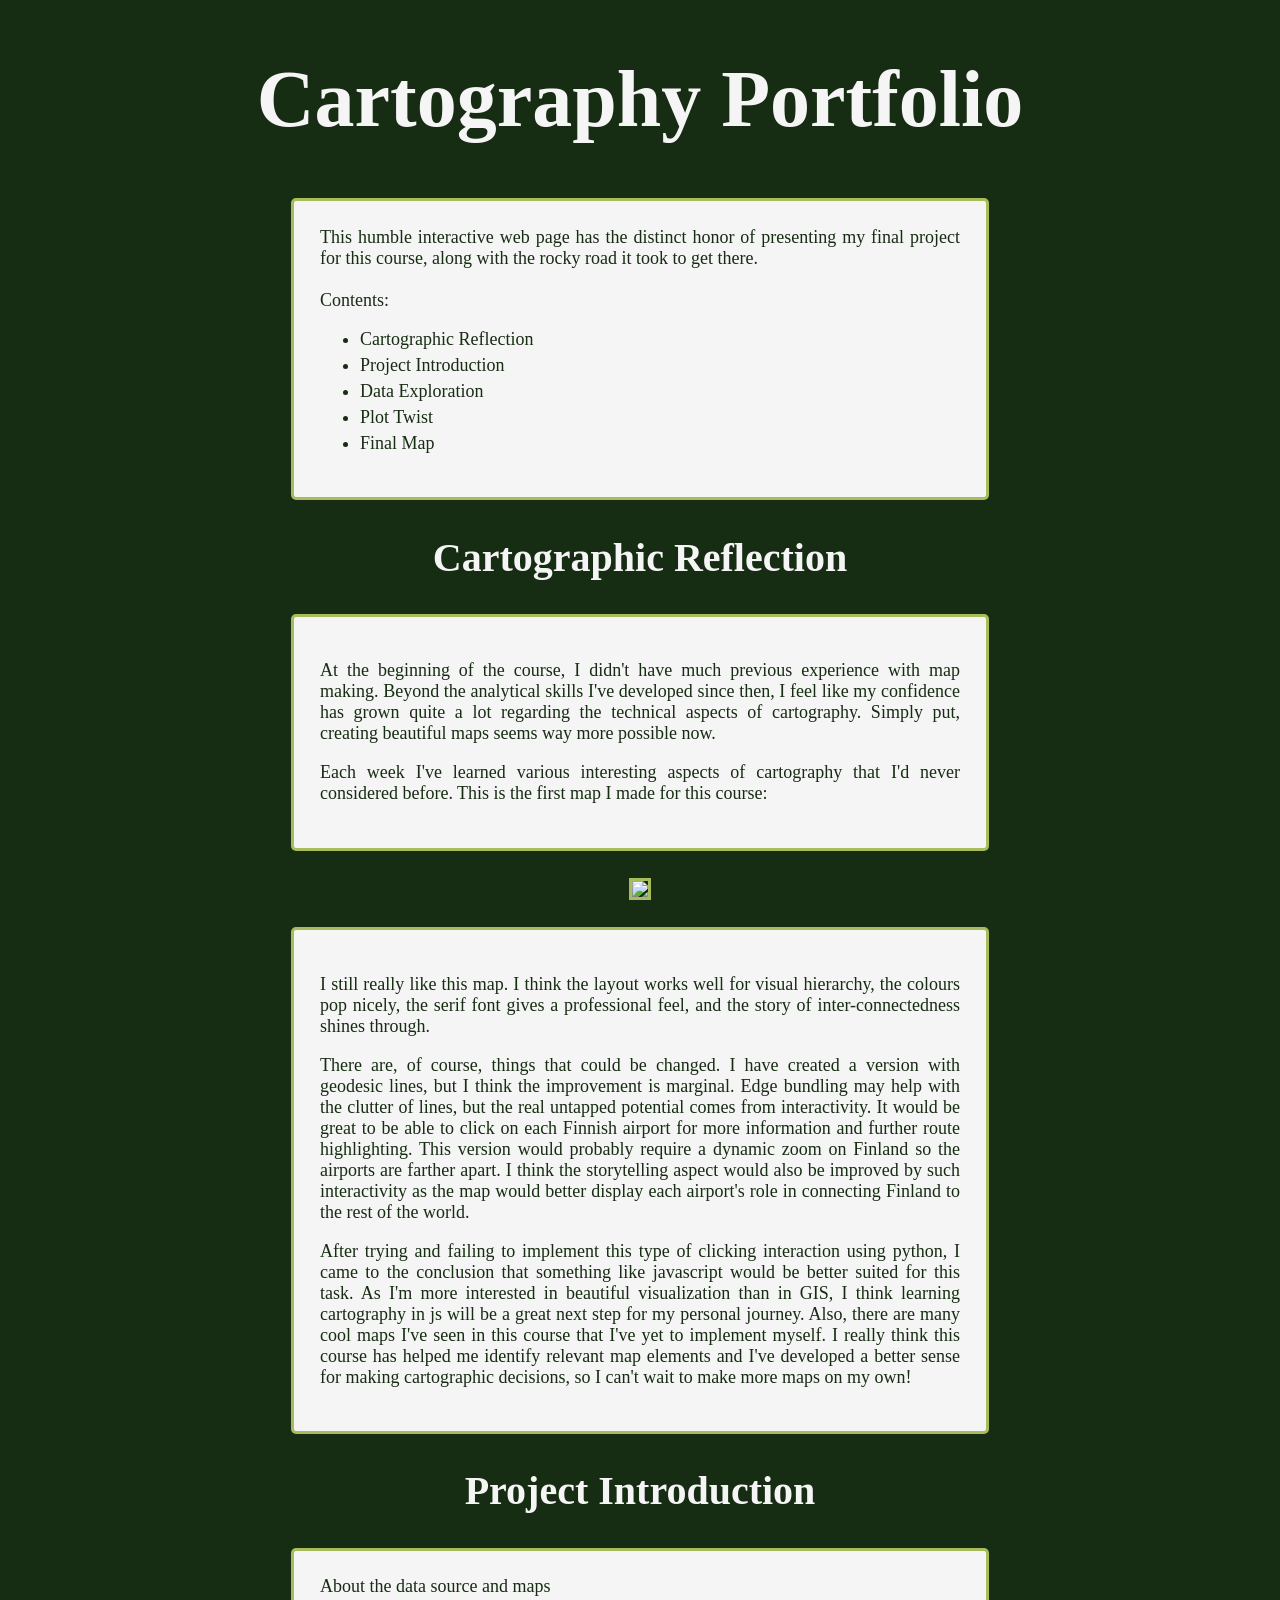
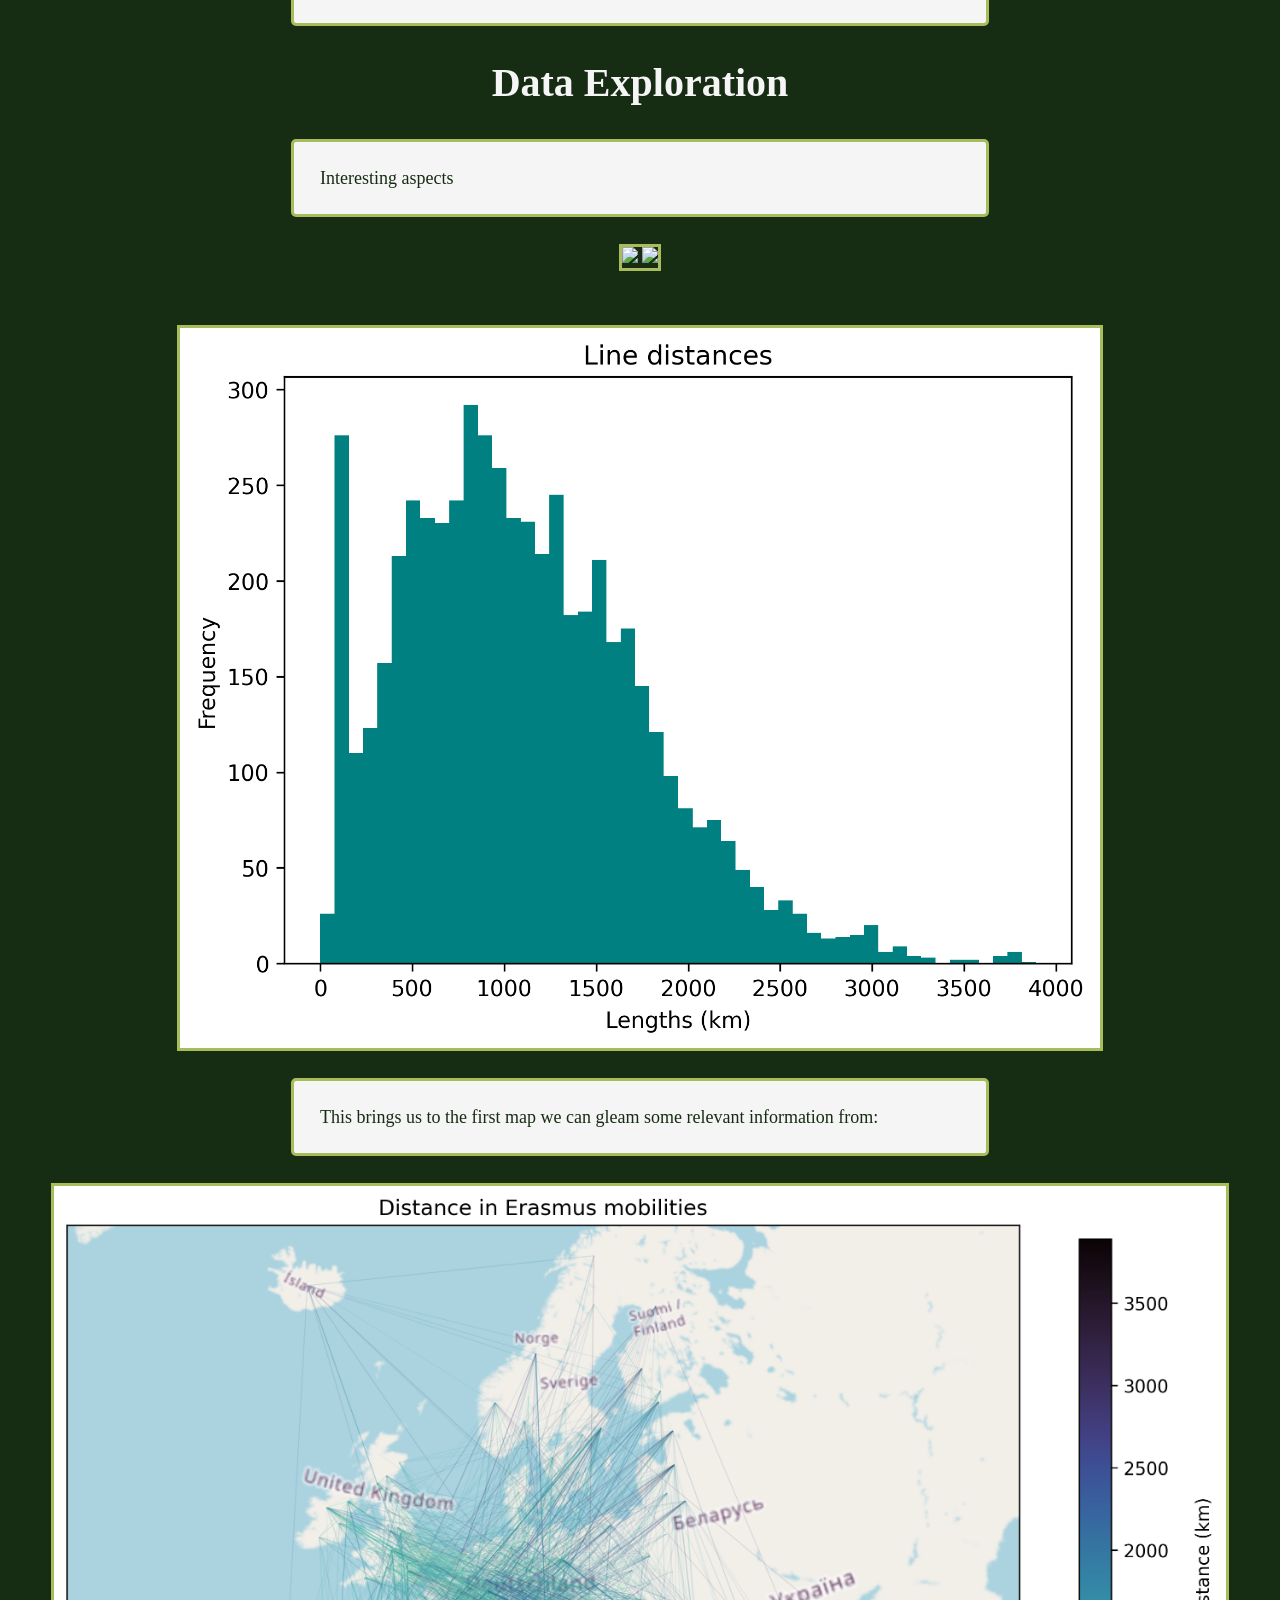
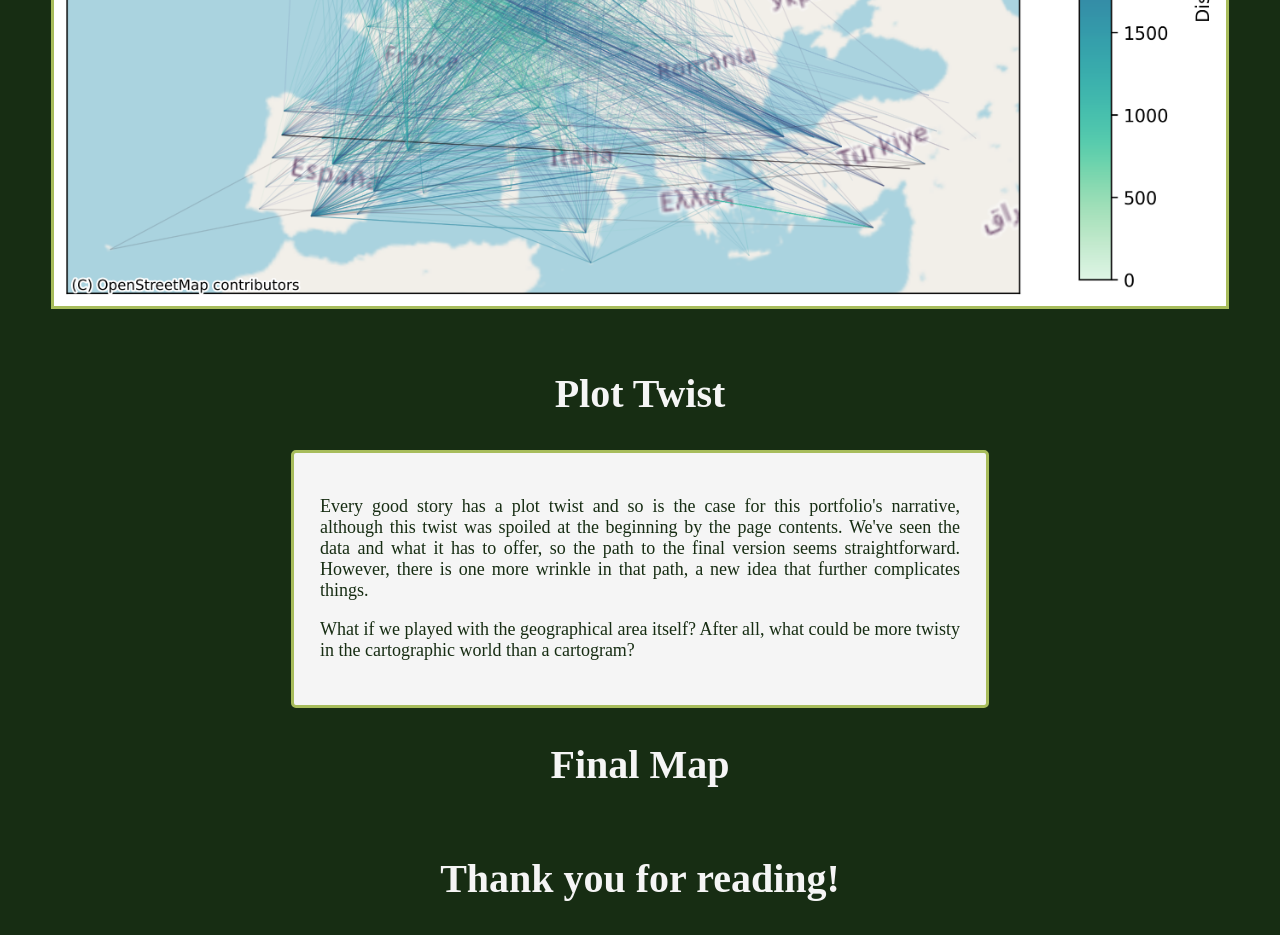
==== portfolio/index.html @ 04eeda0b "Portfolio Edge Bundling" ====
<!doctype html>
<html lang="en">
  <head>
    <meta charset="UTF-8" />
    <title>Cartography Portfolio</title>
    <meta name="viewport" content="width=device-width,initial-scale=1" />
    <meta name="description" content="" />
    <link rel="icon" href="favicon.ico" />
    <link rel="stylesheet" href="index.css" />
  </head>
  <body>
    <h1><b>Cartography Portfolio</b></h1>
    <div class="card">
      <div>
        This humble interactive web page has the distinct honor of presenting my
        final project for this course, along with the rocky road it took to get
        there.
      </div>
      <br />
      <div>
        Contents:
        <ul>
          <li>Cartographic Reflection</li>
          <li>Project Introduction</li>
          <li>Data Exploration</li>
          <li>Plot Twist</li>
          <li>Final Map</li>
        </ul>
      </div>
    </div>
    <h2>Cartographic Reflection</h2>
    <div class="card">
      <p>
        At the beginning of the course, I didn't have much previous experience
        with map making. Beyond the analytical skills I've developed since then,
        I feel like my confidence has grown quite a lot regarding the technical
        aspects of cartography. Simply put, creating beautiful maps seems way
        more possible now.
      </p>
      <p>
        Each week I've learned various interesting aspects of cartography that
        I'd never considered before. This is the first map I made for this
        course:
      </p>
    </div>
    <img class="asset" src="../exercise1/maps/map6.png" />
    <div class="card">
      <p>
        I still really like this map. I think the layout works well for visual
        hierarchy, the colours pop nicely, the serif font gives a professional
        feel, and the story of inter-connectedness shines through.
      </p>
      <p>
        There are, of course, things that could be changed. I have created a
        version with geodesic lines, but I think the improvement is marginal.
        Edge bundling may help with the clutter of lines, but the real untapped
        potential comes from interactivity. It would be great to be able to
        click on each Finnish airport for more information and further route
        highlighting. This version would probably require a dynamic zoom on
        Finland so the airports are farther apart. I think the storytelling
        aspect would also be improved by such interactivity as the map would
        better display each airport's role in connecting Finland to the rest of
        the world.
      </p>
      <p>
        After trying and failing to implement this type of clicking interaction
        using python, I came to the conclusion that something like javascript
        would be better suited for this task. As I'm more interested in
        beautiful visualization than in GIS, I think learning cartography in js
        will be a great next step for my personal journey. Also, there are many
        cool maps I've seen in this course that I've yet to implement myself. I
        really think this course has helped me identify relevant map elements
        and I've developed a better sense for making cartographic decisions, so
        I can't wait to make more maps on my own!
      </p>
    </div>
    <h2>Project Introduction</h2>
    <div class="card">About the data source and maps</div>
    <h2>Data Exploration</h2>
    <div class="card">Interesting aspects</div>
    <div class="asset">
      <img src="./assets/exploratory_map.png" />
      <img src="./assets/edgebundled_map.png" />
    </div>
    <img class="asset" src="./assets/distances_hist.png" />
    <div class="card">
      This brings us to the first map we can gleam some relevant information
      from:
    </div>
    <img class="asset" src="./maps/distances_km.png" />
    <h2>Plot Twist</h2>
    <div class="card">
      <p>
        Every good story has a plot twist and so is the case for this
        portfolio's narrative, although this twist was spoiled at the beginning
        by the page contents. We've seen the data and what it has to offer, so
        the path to the final version seems straightforward. However, there is
        one more wrinkle in that path, a new idea that further complicates
        things.
      </p>
      <p>
        What if we played with the geographical area itself? After all, what
        could be more twisty in the cartographic world than a cartogram?
      </p>
    </div>
    <h2>Final Map</h2>
    <h2>Thank you for reading!</h2>
  </body>
</html>
---- portfolio/index.css ----
body {
  display: flex;
  flex-direction: column;
  justify-content: center;
  align-items: center;
  color: whitesmoke;
  background-color: #172d13;
  font-size: large;
  padding: 0;
  margin: 0;
}

h1 {
  font-size: 80px;
}

h2 {
  font-size: 40px;
}

li {
  margin-bottom: 5px;
}

.card {
  background-color: whitesmoke;
  width: 50vw;
  height: auto;
  border: solid #a7bc5b medium;
  border-radius: 5px;
  padding: 2vw;
  color: #172d13;
  text-align: justify;
}

img {
  width: auto;
  height: 100%;
  display: inline-block;
}

.asset {
  max-height: 80vh;
  width: auto;
  max-width: 100vw;
  border: solid #a7bc5b medium;
  margin-top: 3vh;
  margin-bottom: 3vh;
}
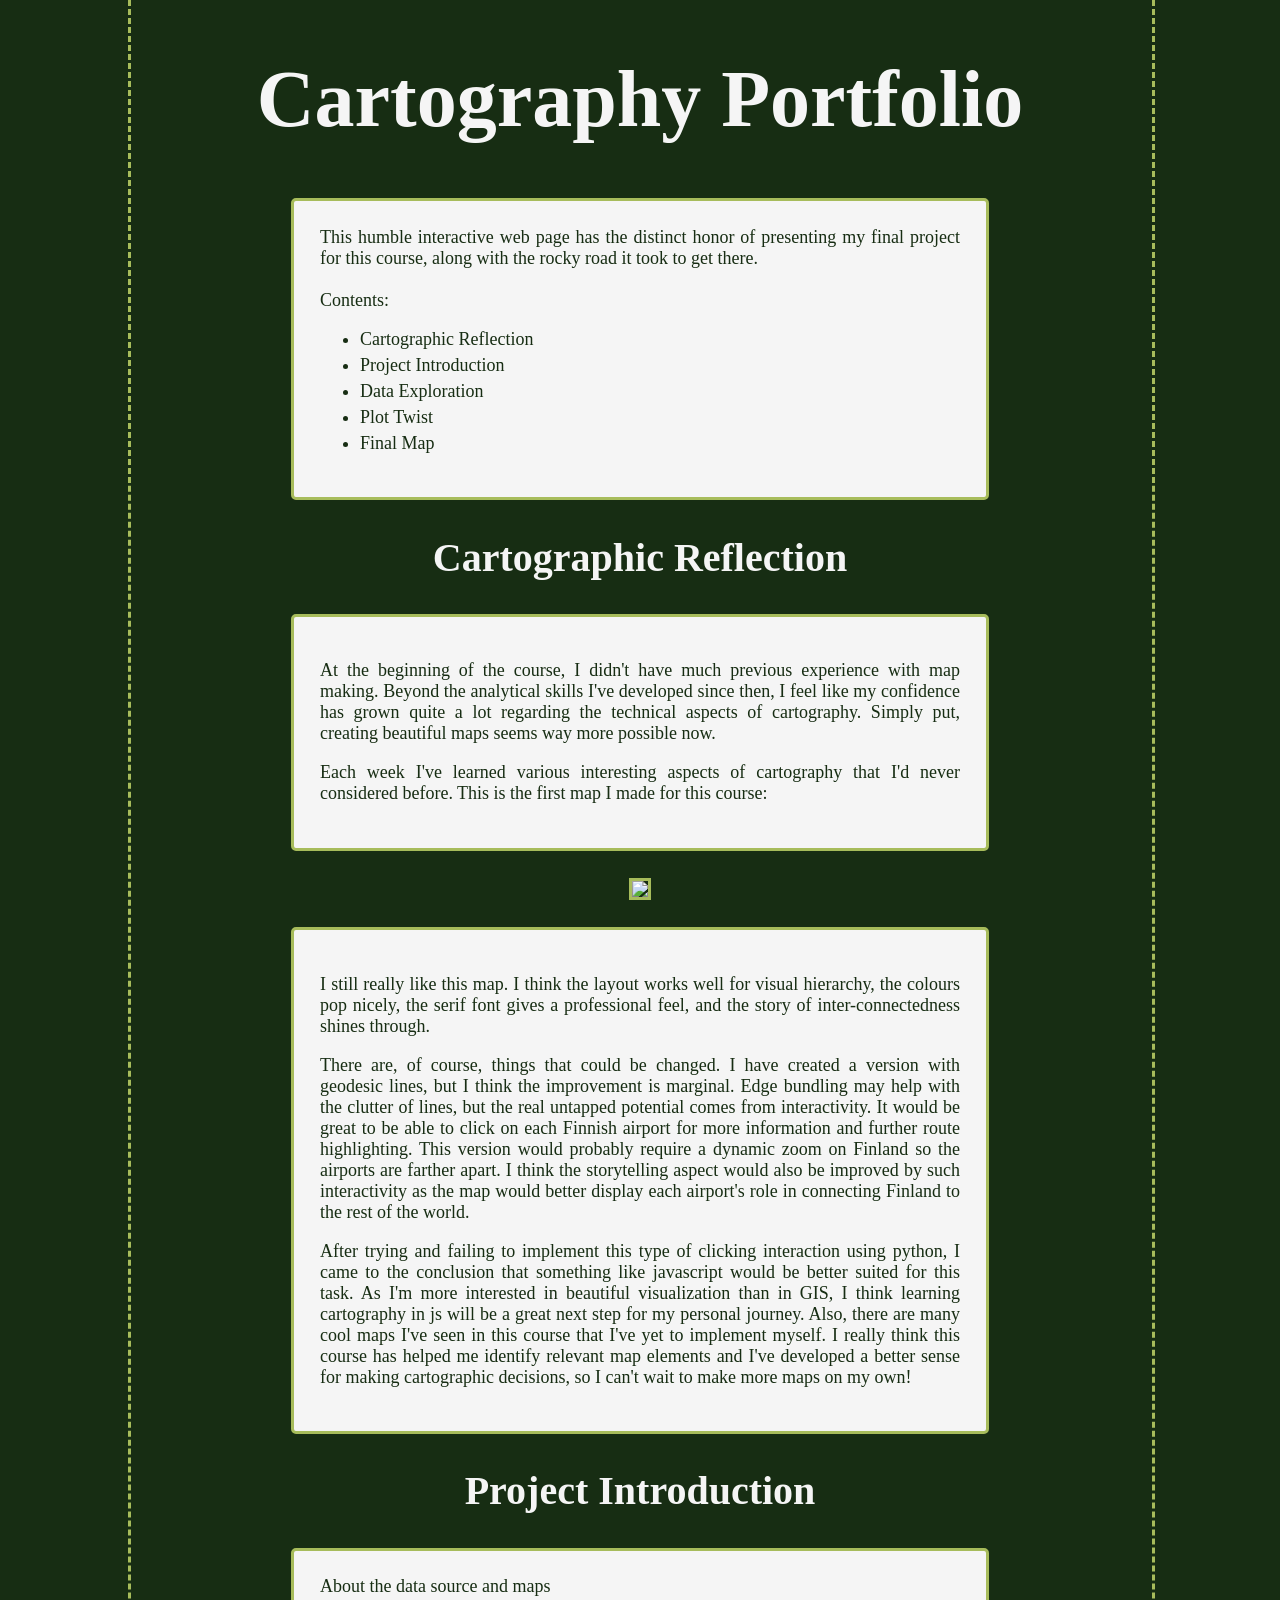
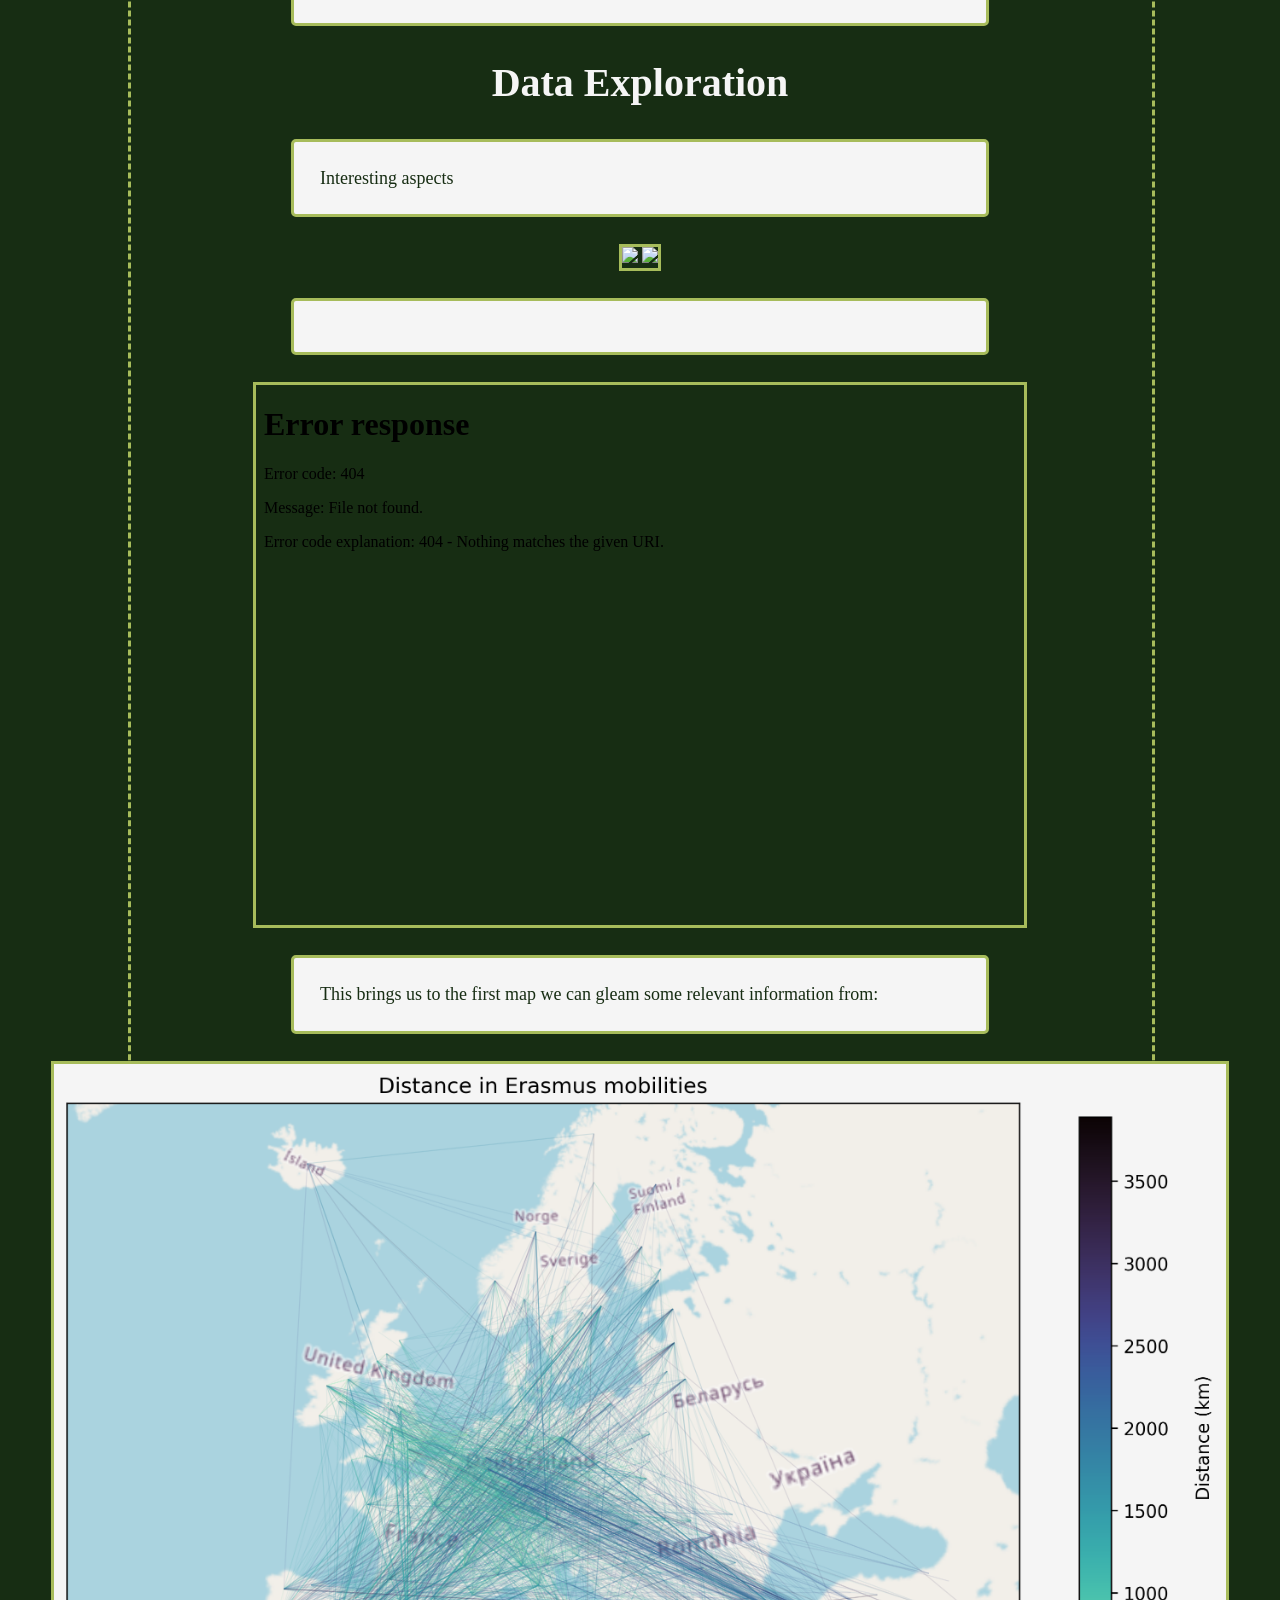
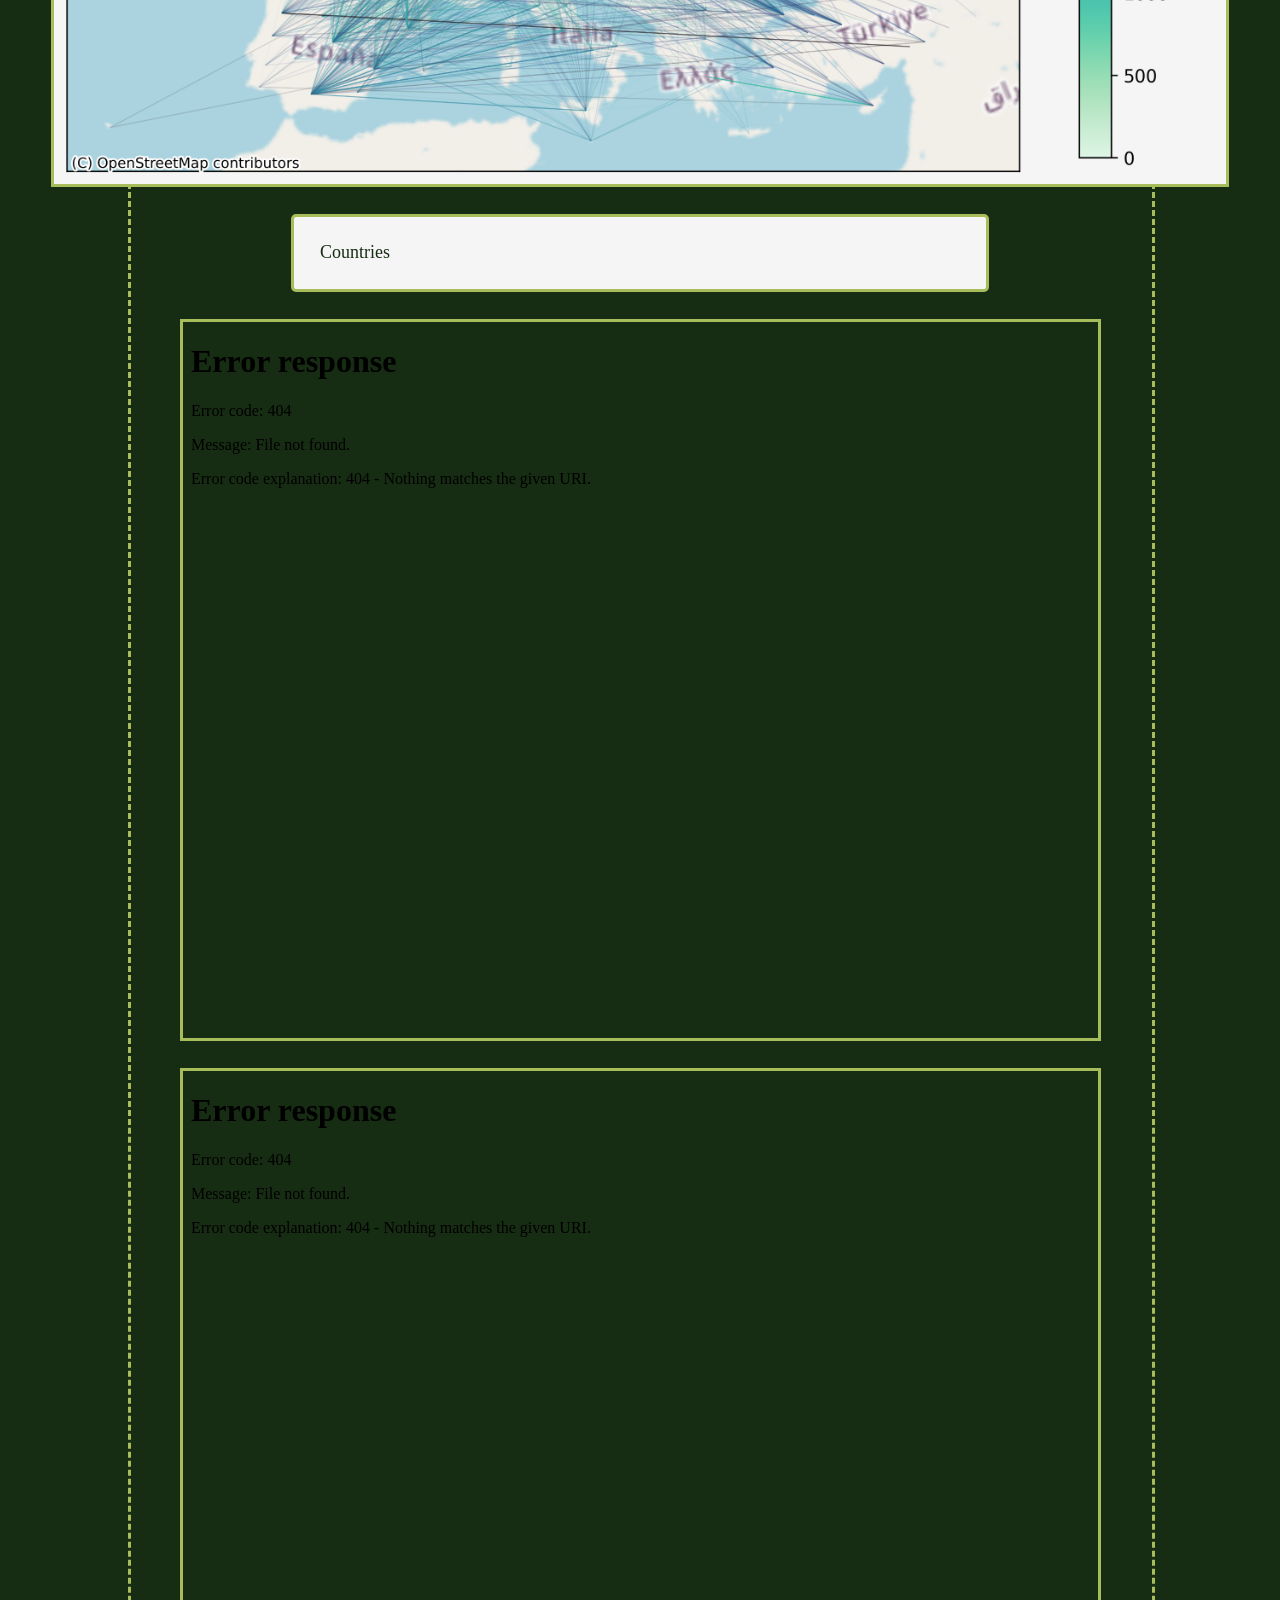
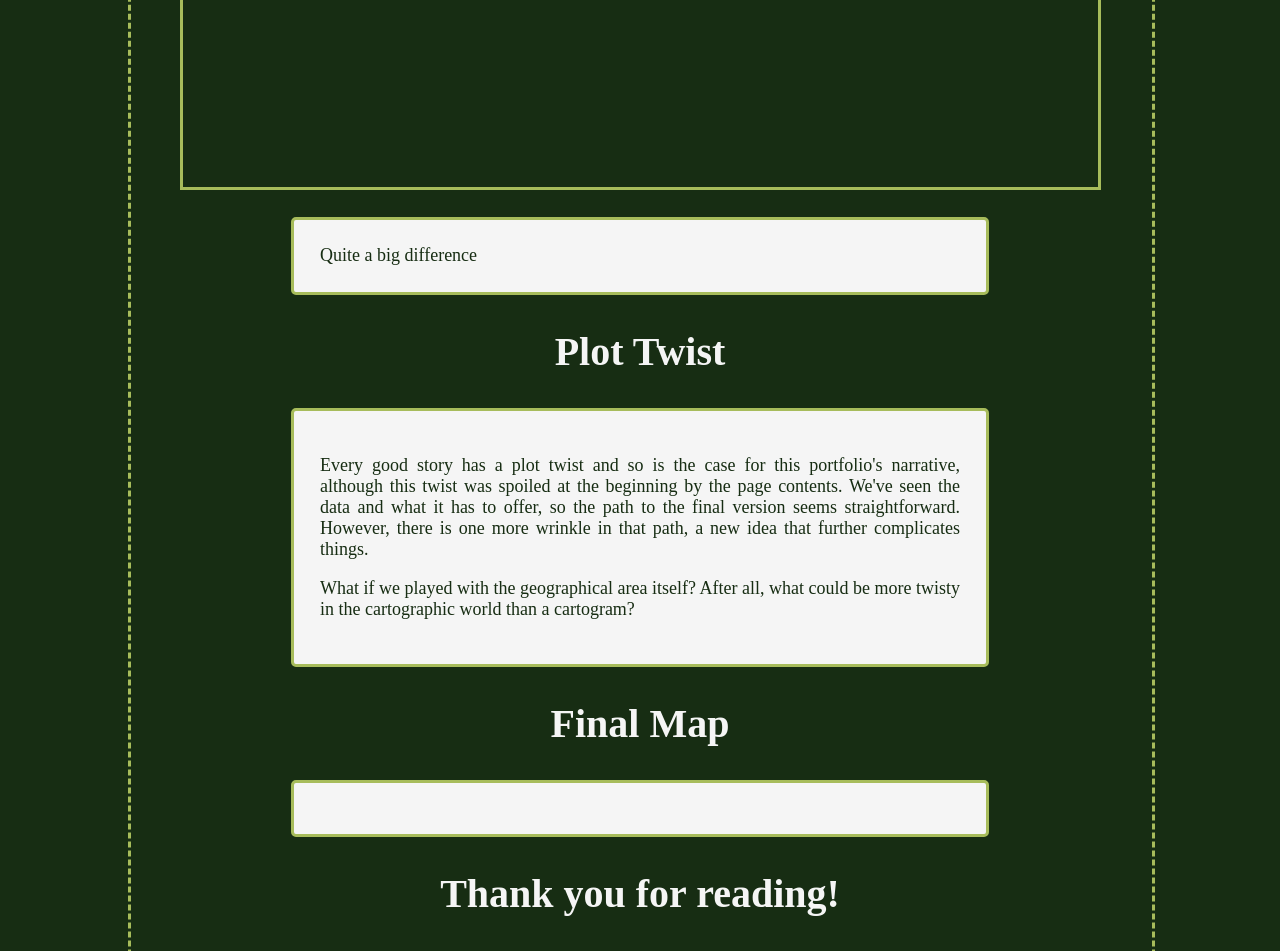
==== commit e2acfa86: "Portfolio Countries 1" ====
--- a/portfolio/index.html
+++ b/portfolio/index.html
@@ -8,7 +8,22 @@
     <link rel="icon" href="favicon.ico" />
     <link rel="stylesheet" href="index.css" />
   </head>
+
   <body>
+    <div id="line1"></div>
+    <div id="line2"></div>
+    <script>
+      const line1 = document.getElementById("line1");
+      const line2 = document.getElementById("line2");
+
+      function updateHeight() {
+        line1.style.height = document.documentElement.scrollHeight + "px";
+        line2.style.height = document.documentElement.scrollHeight + "px";
+      }
+
+      window.addEventListener("load", updateHeight);
+      window.addEventListener("resize", updateHeight);
+    </script>
     <h1><b>Cartography Portfolio</b></h1>
     <div class="card">
       <div>
@@ -82,12 +97,30 @@
       <img src="./assets/exploratory_map.png" />
       <img src="./assets/edgebundled_map.png" />
     </div>
-    <img class="asset" src="./assets/distances_hist.png" />
+    <div class="card"></div>
+    <iframe
+      class="asset"
+      style="width: 60vw; height: 60vh"
+      src="./assets/distances_interactive_hist.html"
+    >
+    </iframe>
     <div class="card">
       This brings us to the first map we can gleam some relevant information
       from:
     </div>
     <img class="asset" src="./maps/distances_km.png" />
+    <div class="card">Countries</div>
+    <iframe
+      class="asset"
+      style="width: 915px; height: 716px"
+      src="./assets/origin_country_pie.html"
+    ></iframe>
+    <iframe
+      class="asset"
+      style="width: 915px; height: 716px; margin-top: 0"
+      src="./assets/destination_country_pie.html"
+    ></iframe>
+    <div class="card">Quite a big difference</div>
     <h2>Plot Twist</h2>
     <div class="card">
       <p>
@@ -104,6 +137,7 @@
       </p>
     </div>
     <h2>Final Map</h2>
+    <div class="card"></div>
     <h2>Thank you for reading!</h2>
   </body>
 </html>
--- a/portfolio/index.css
+++ b/portfolio/index.css
@@ -47,3 +47,20 @@
   margin-top: 3vh;
   margin-bottom: 3vh;
 }
+
+#line1,
+#line2 {
+  position: absolute;
+  top: 0;
+  width: 0;
+  z-index: -1;
+  pointer-events: none;
+}
+#line1 {
+  left: 10vw;
+  border-left: 3px dashed #a7bc5b;
+}
+#line2 {
+  left: 90vw;
+  border-right: 3px dashed #a7bc5b;
+}
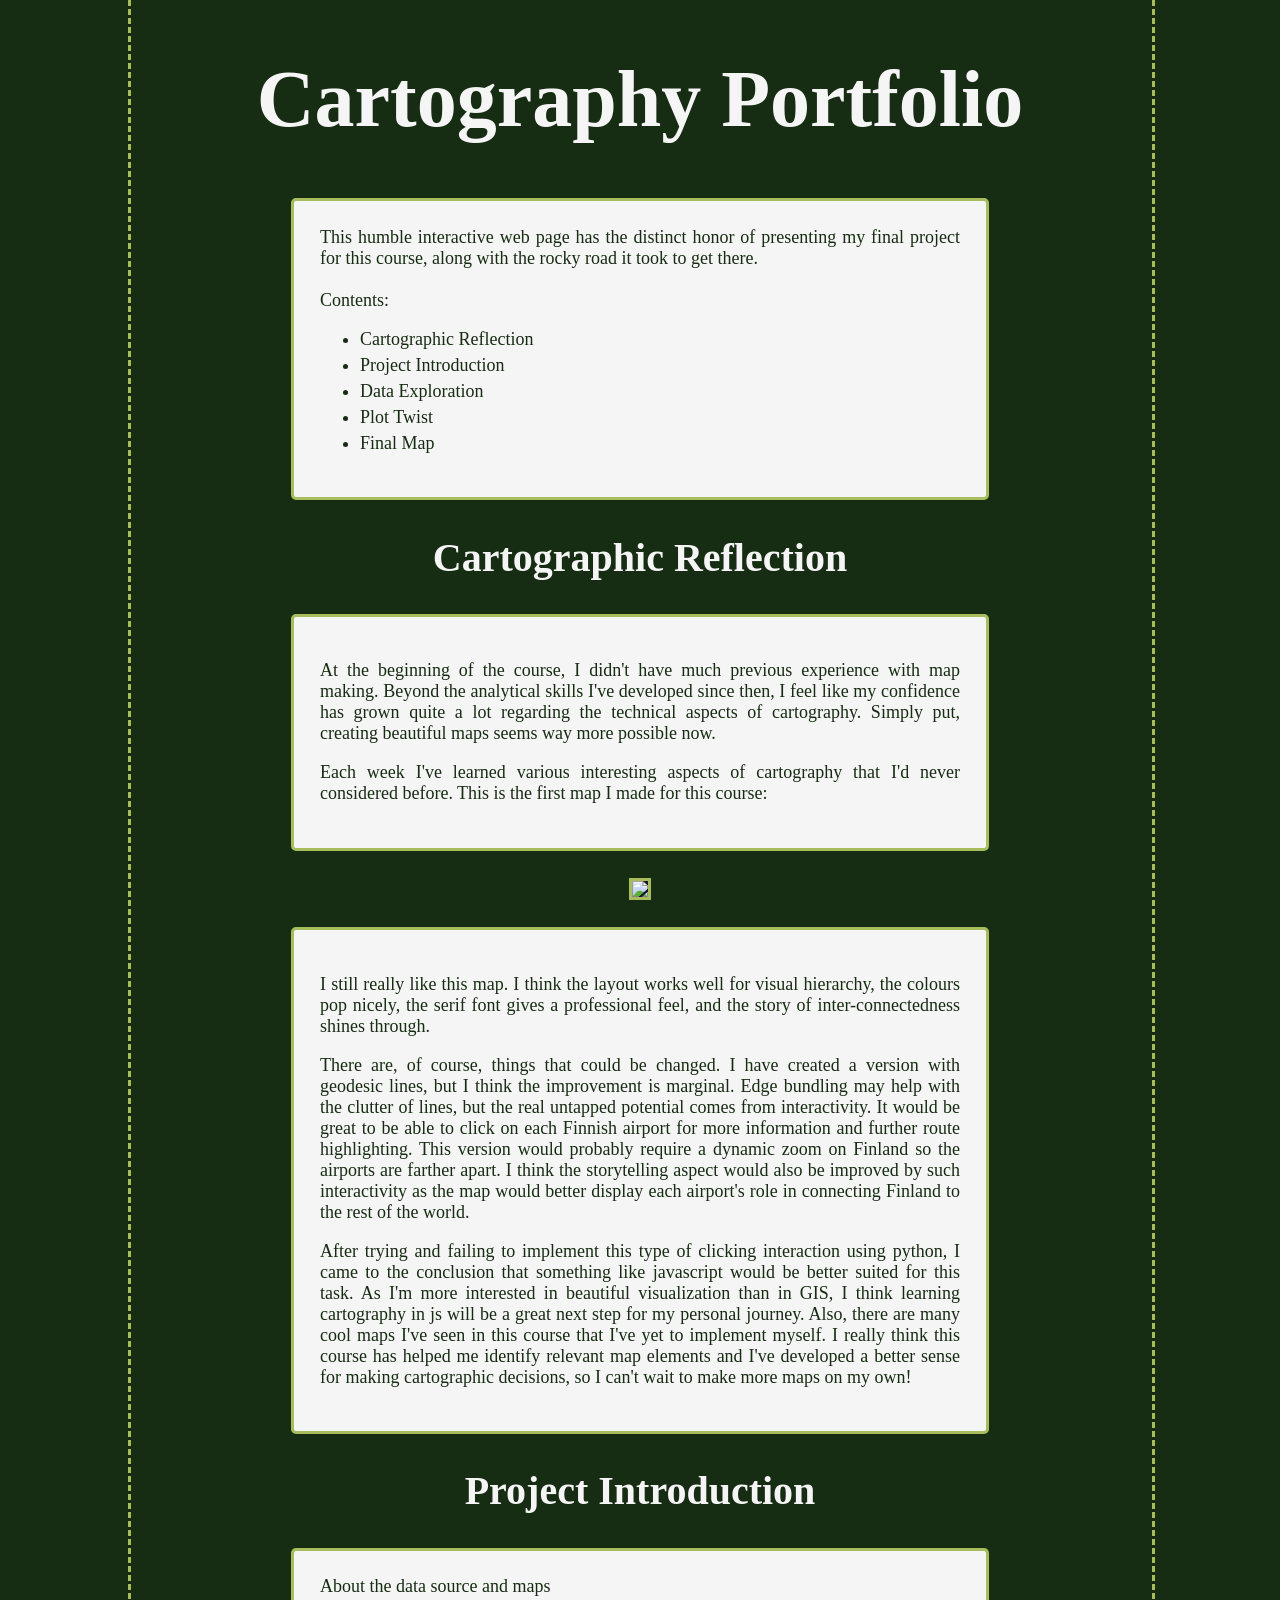
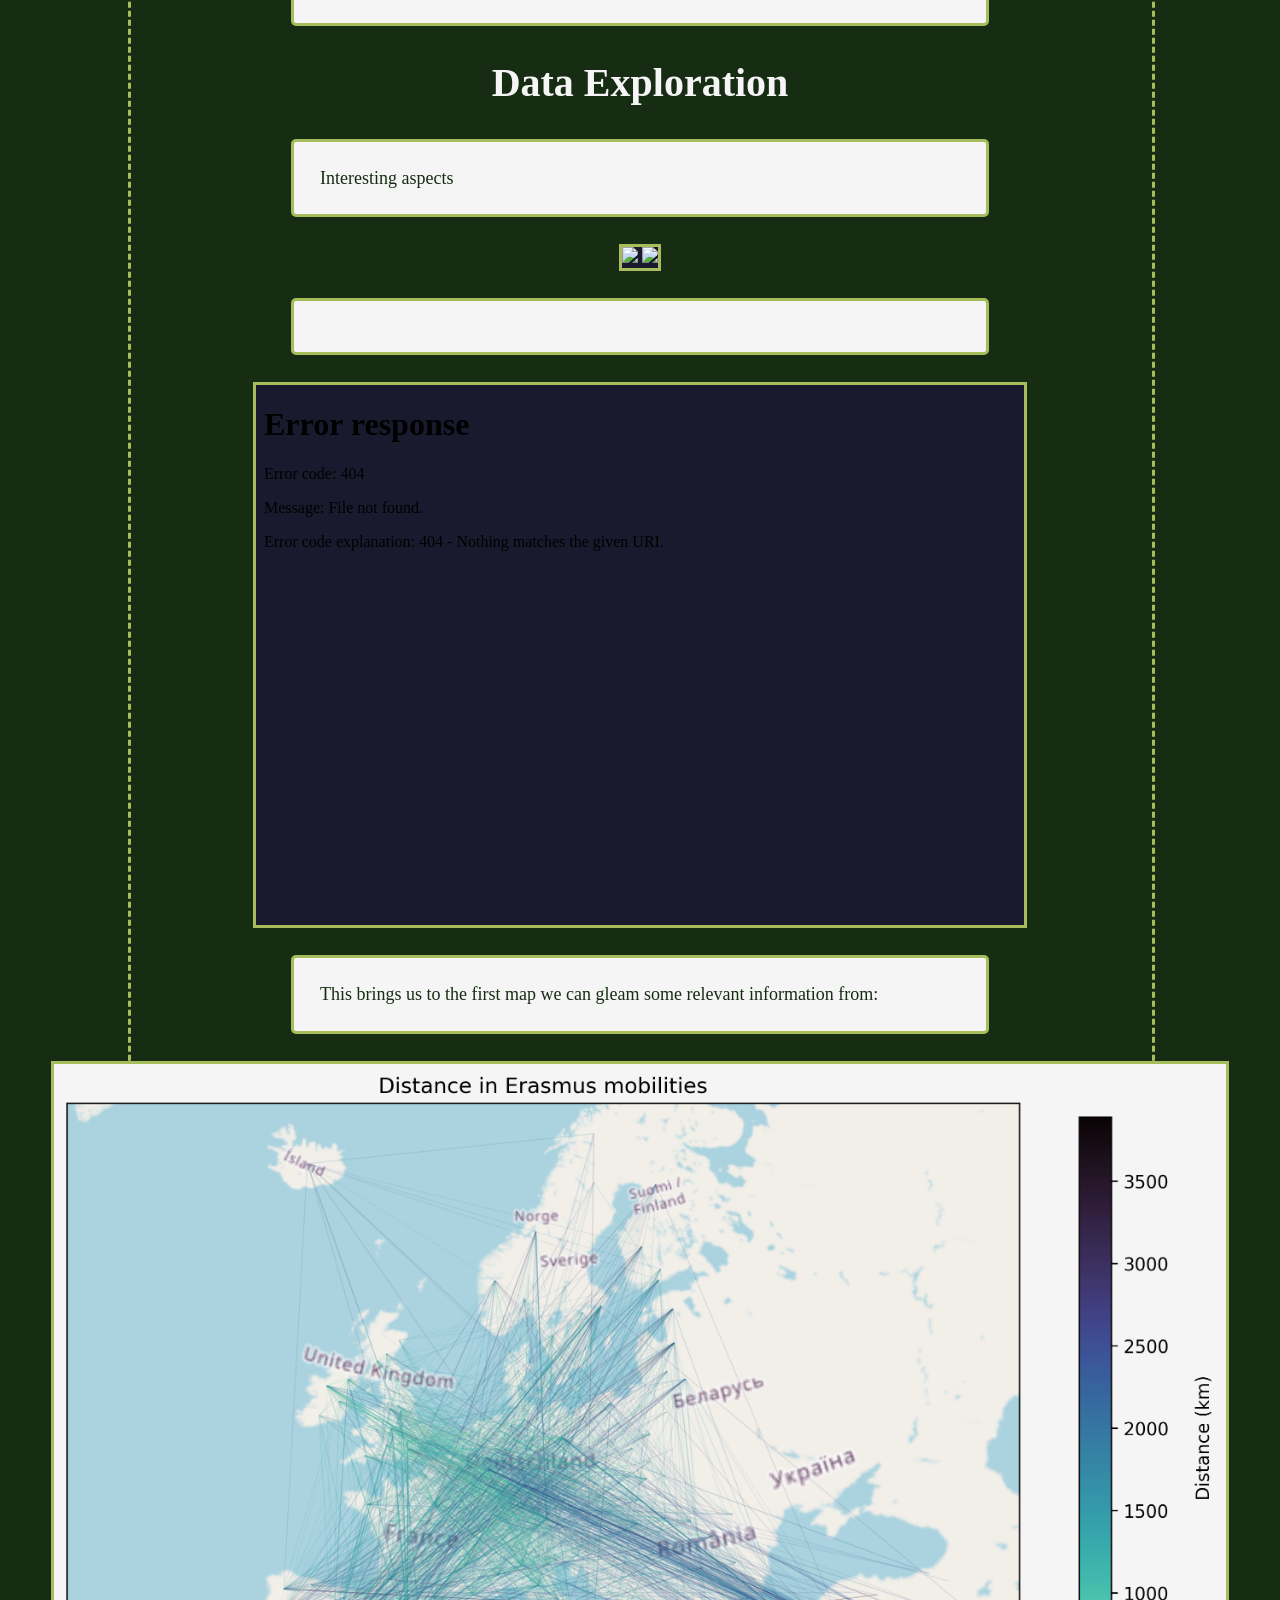
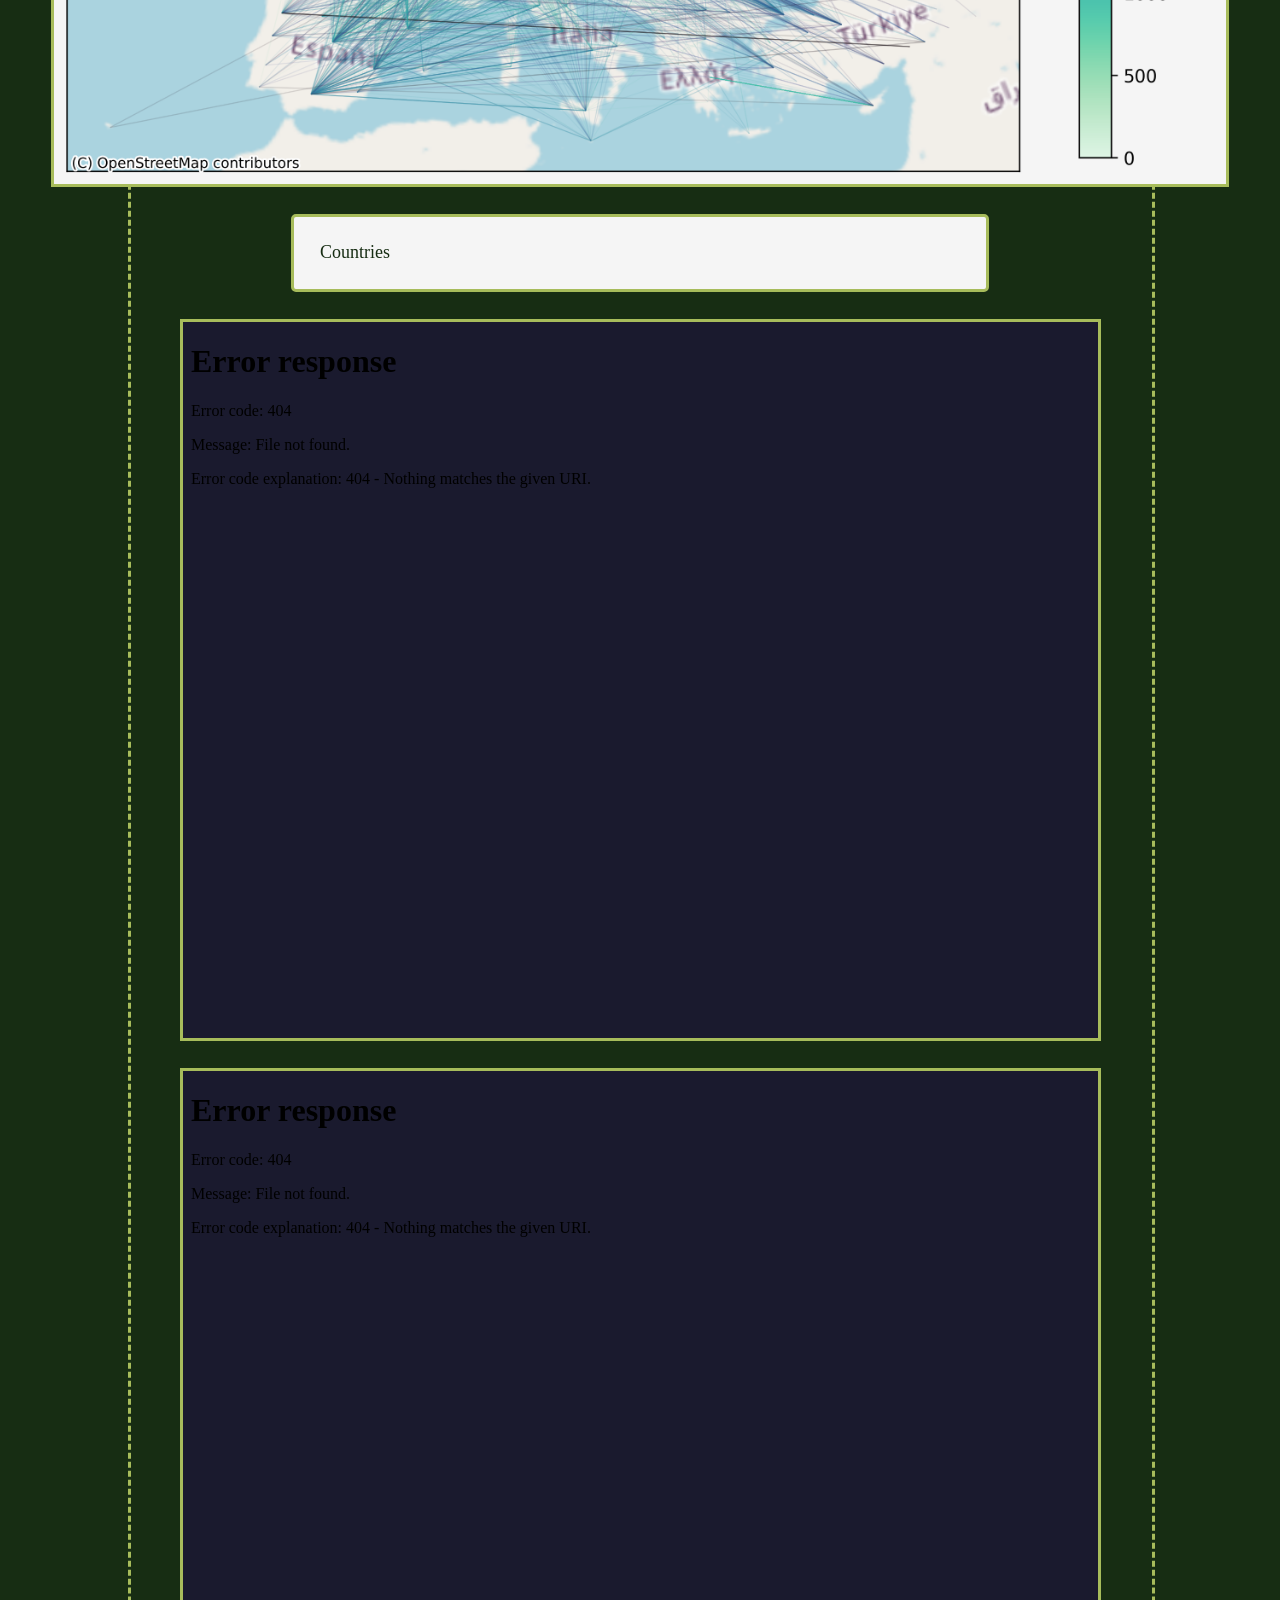
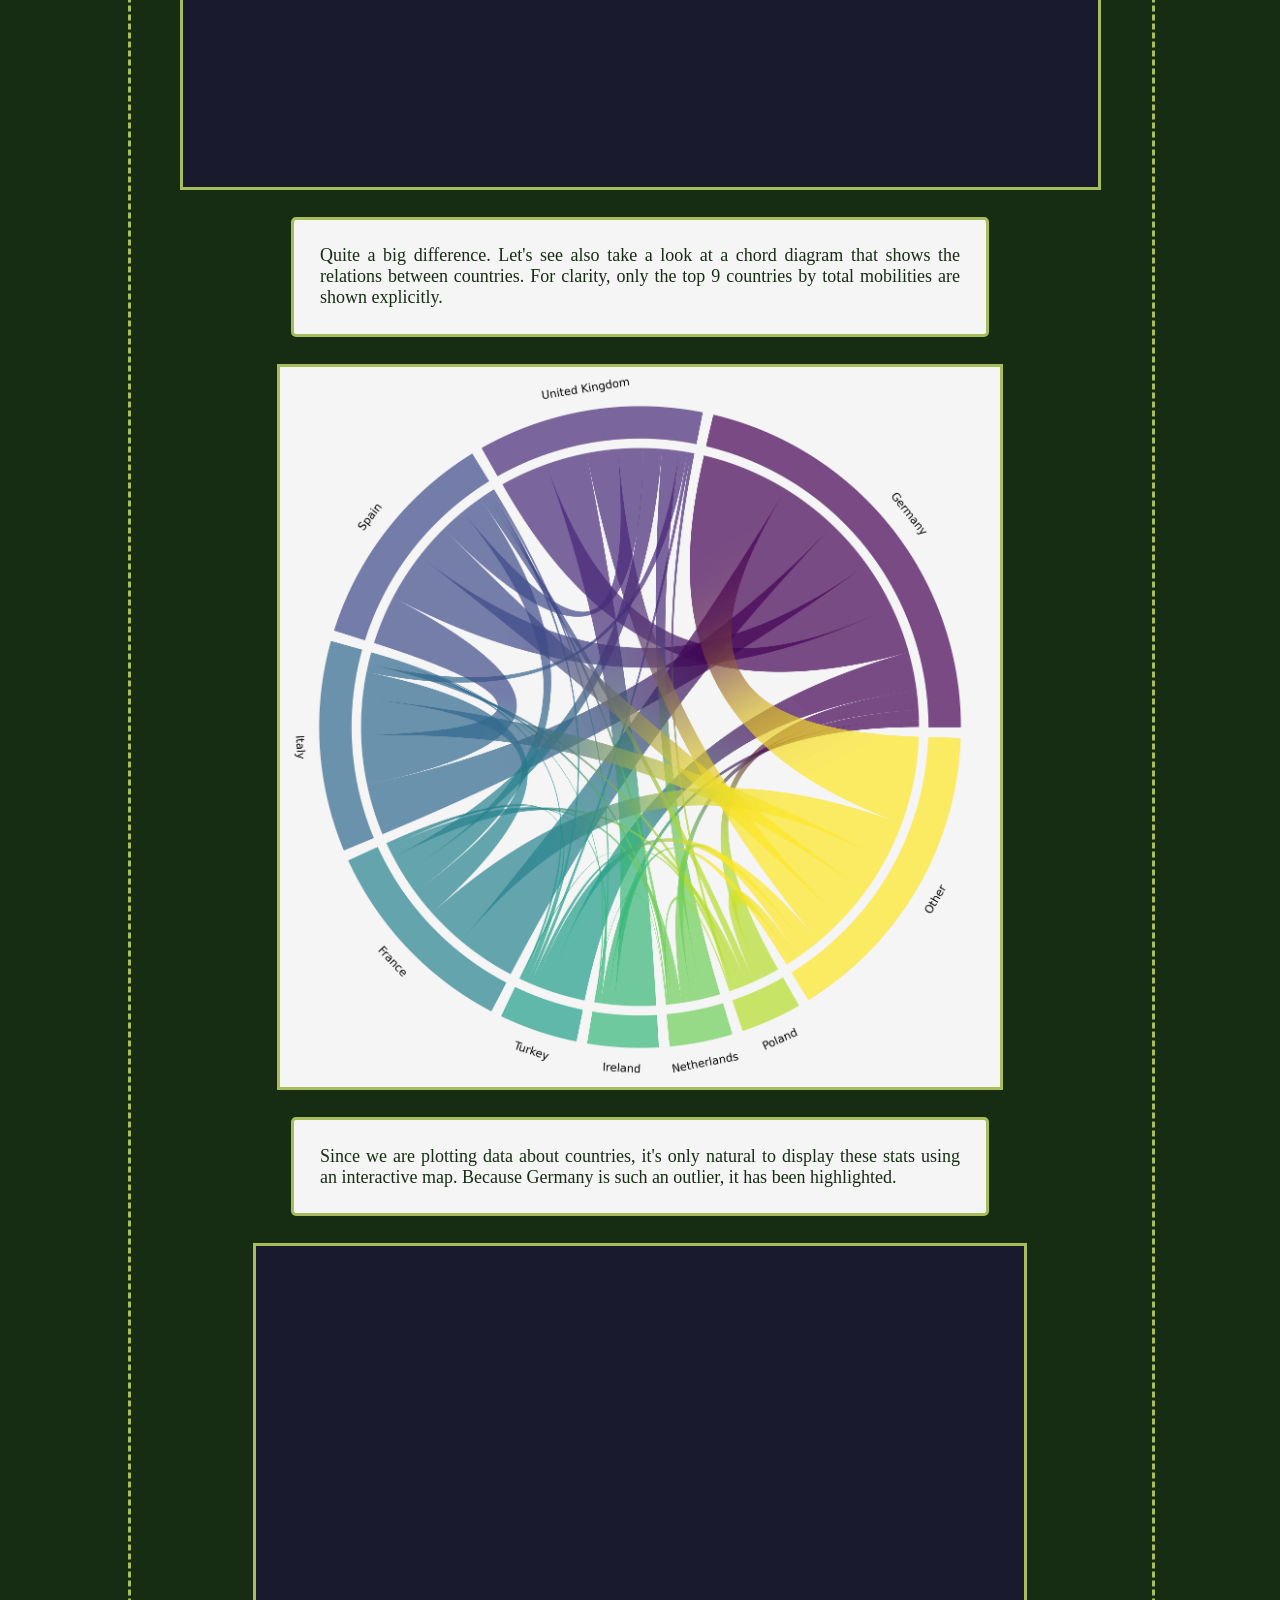
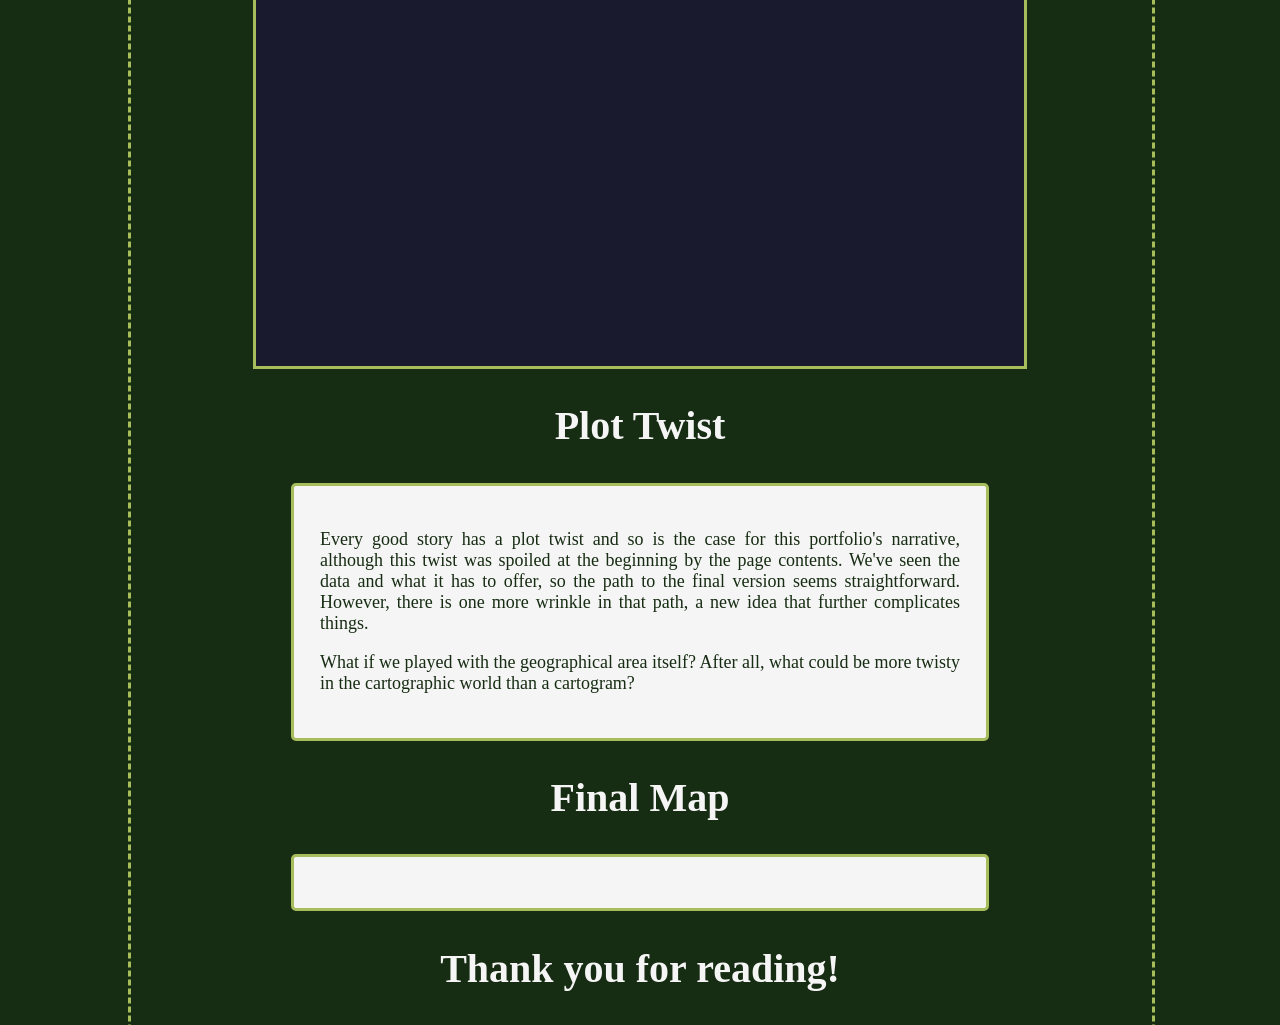
==== commit 45e2b047: "Portfolio Countries 2" ====
--- a/portfolio/index.html
+++ b/portfolio/index.html
@@ -120,7 +120,23 @@
       style="width: 915px; height: 716px; margin-top: 0"
       src="./assets/destination_country_pie.html"
     ></iframe>
-    <div class="card">Quite a big difference</div>
+    <div class="card">
+      Quite a big difference. Let's see also take a look at a chord diagram that
+      shows the relations between countries. For clarity, only the top 9
+      countries by total mobilities are shown explicitly.
+    </div>
+    <img class="asset" src="./assets/mobilities_chord.png" />
+    <div class="card">
+      Since we are plotting data about countries, it's only natural to display
+      these stats using an interactive map. Because Germany is such an outlier,
+      it has been highlighted.
+    </div>
+    <iframe
+      class="asset"
+      style="width: 60vw; height: 80vh; margin-bottom: 0"
+      src="./maps/country_mobilities.html"
+    >
+    </iframe>
     <h2>Plot Twist</h2>
     <div class="card">
       <p>
--- a/portfolio/index.css
+++ b/portfolio/index.css
@@ -46,6 +46,7 @@
   border: solid #a7bc5b medium;
   margin-top: 3vh;
   margin-bottom: 3vh;
+  background-color: #1a1a2e;
 }
 
 #line1,
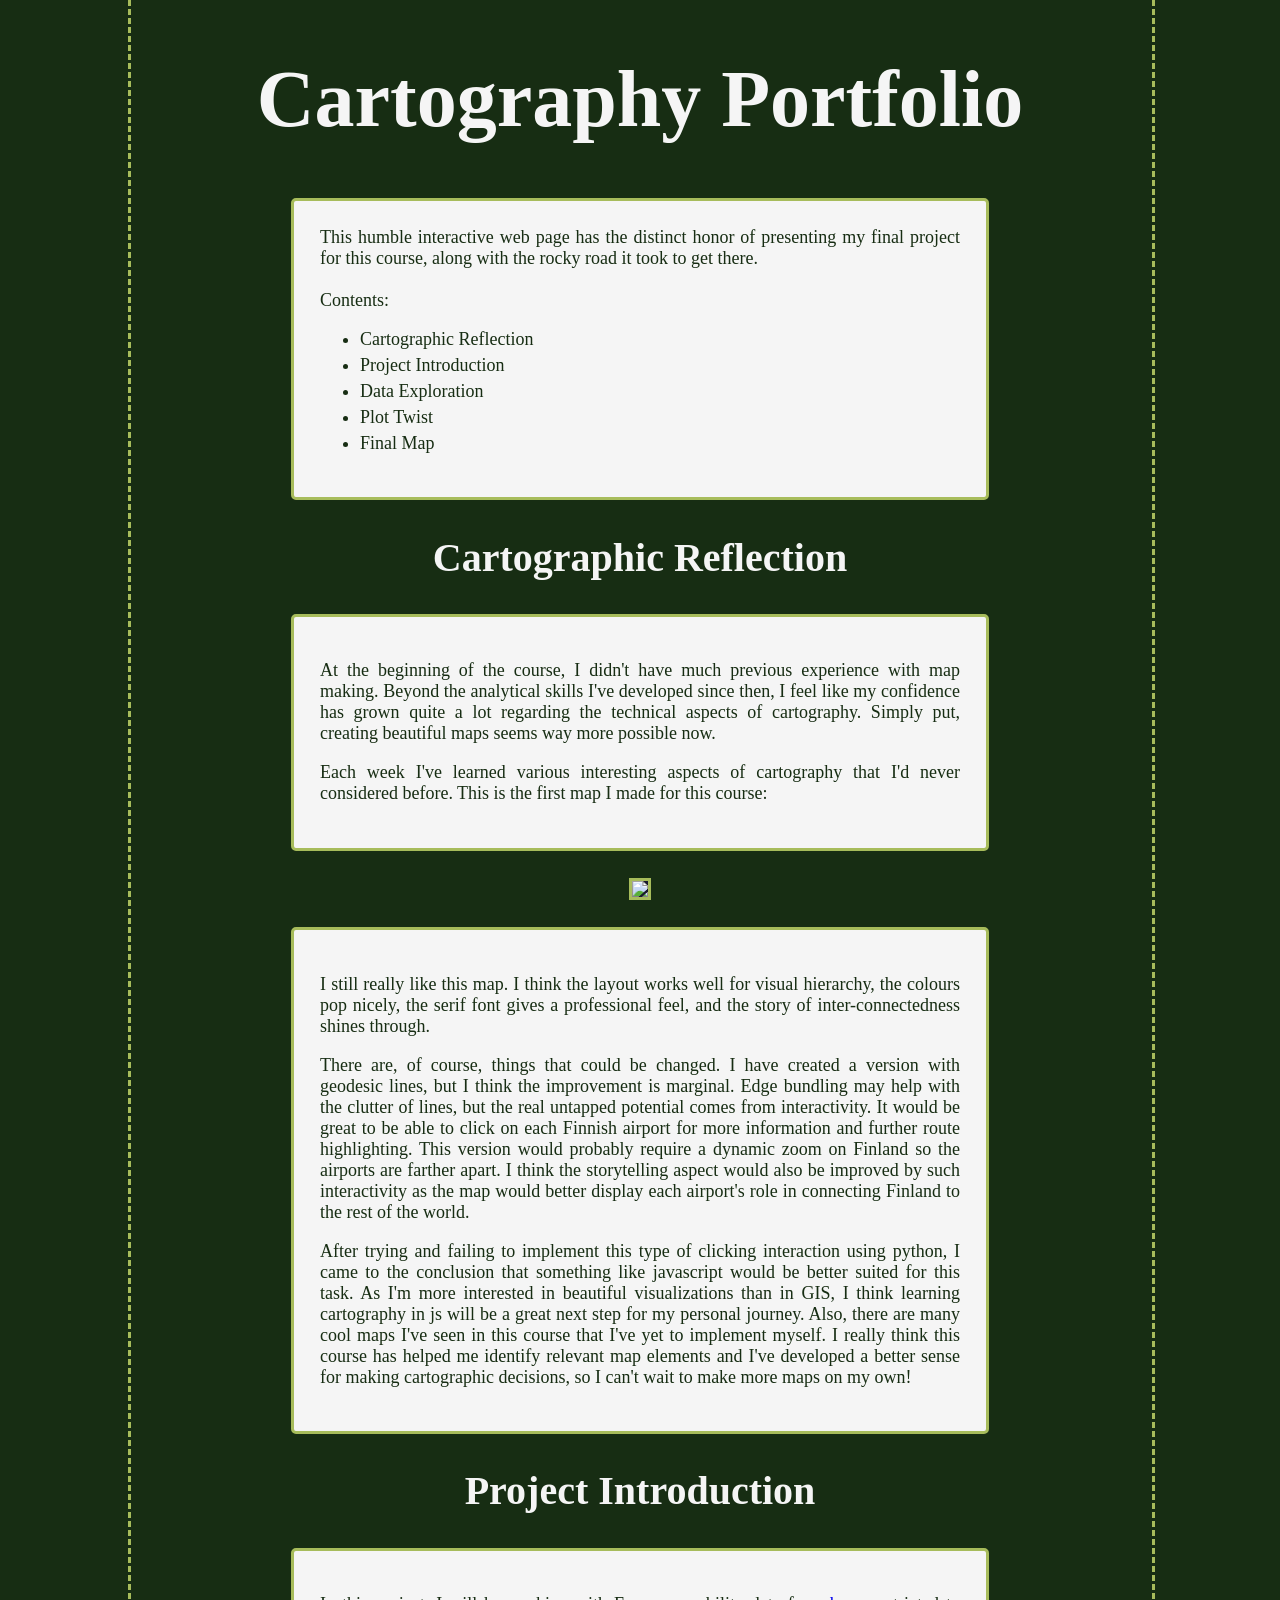
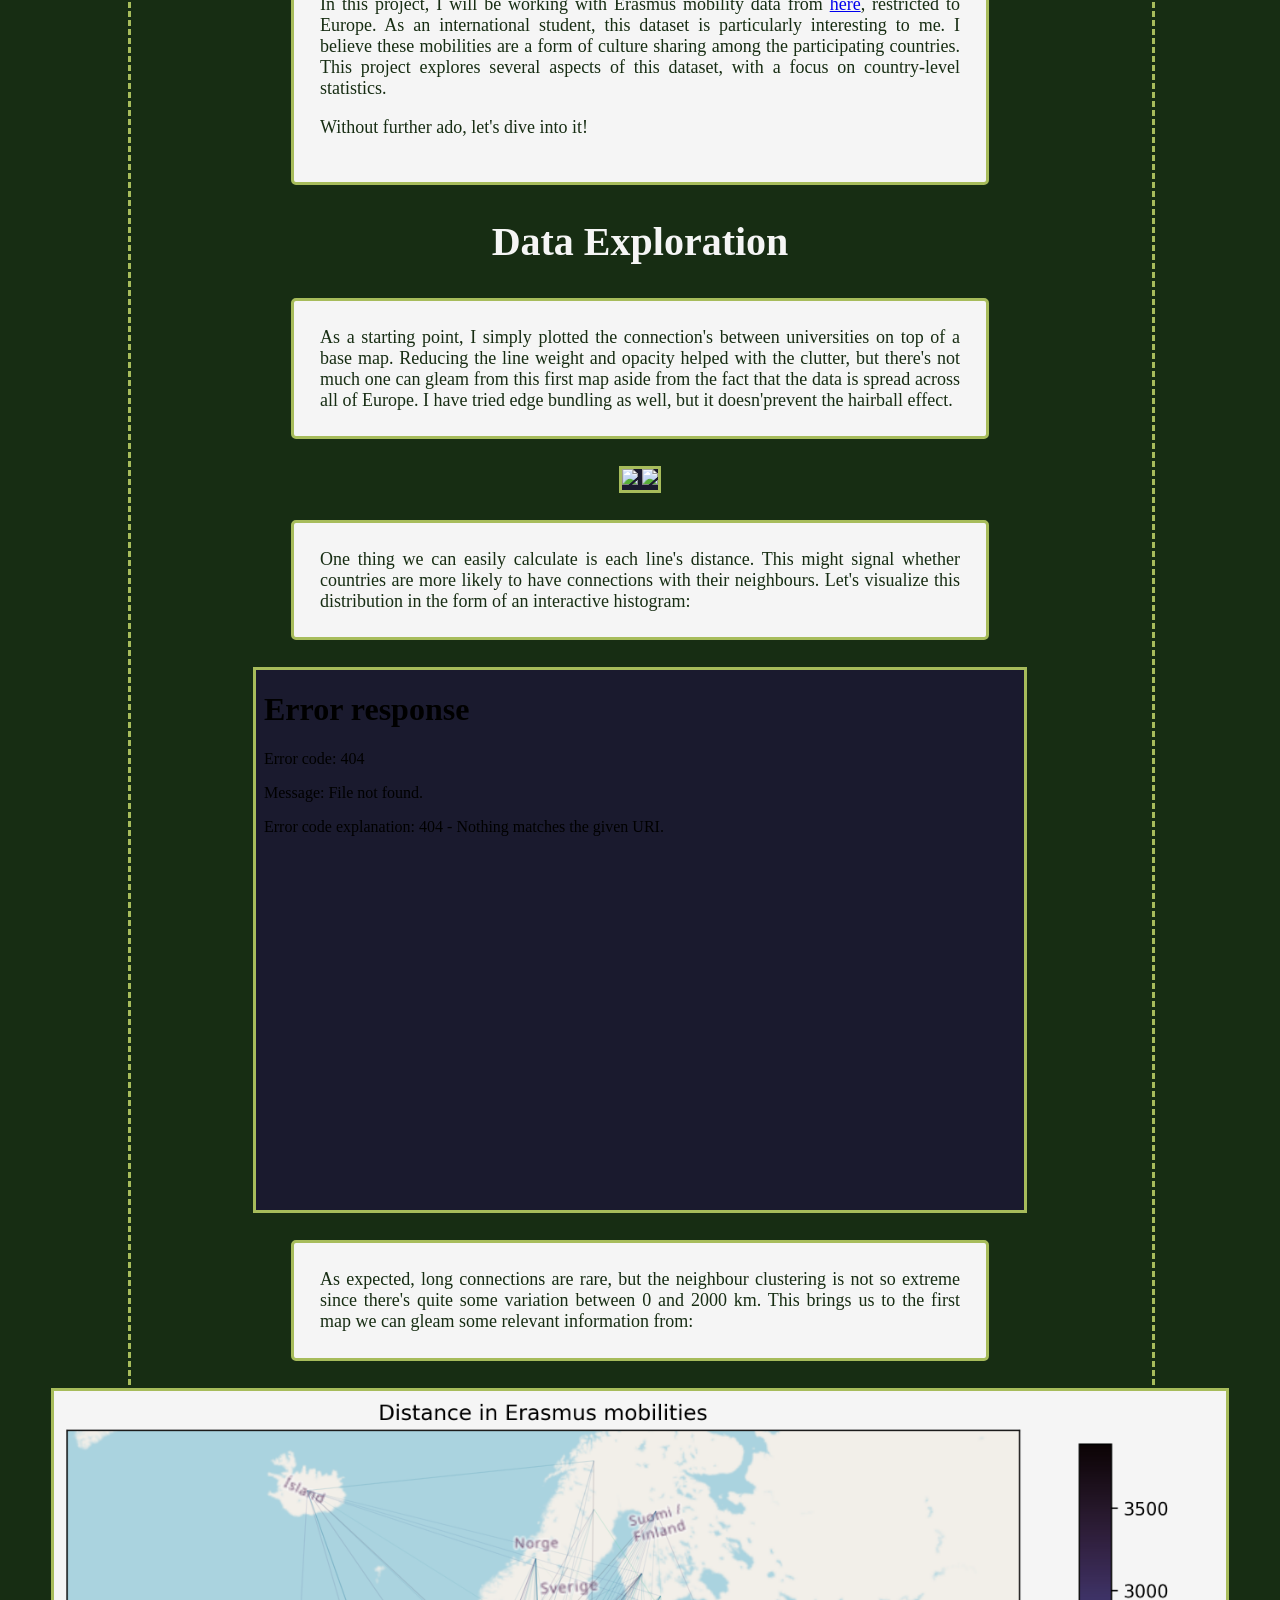
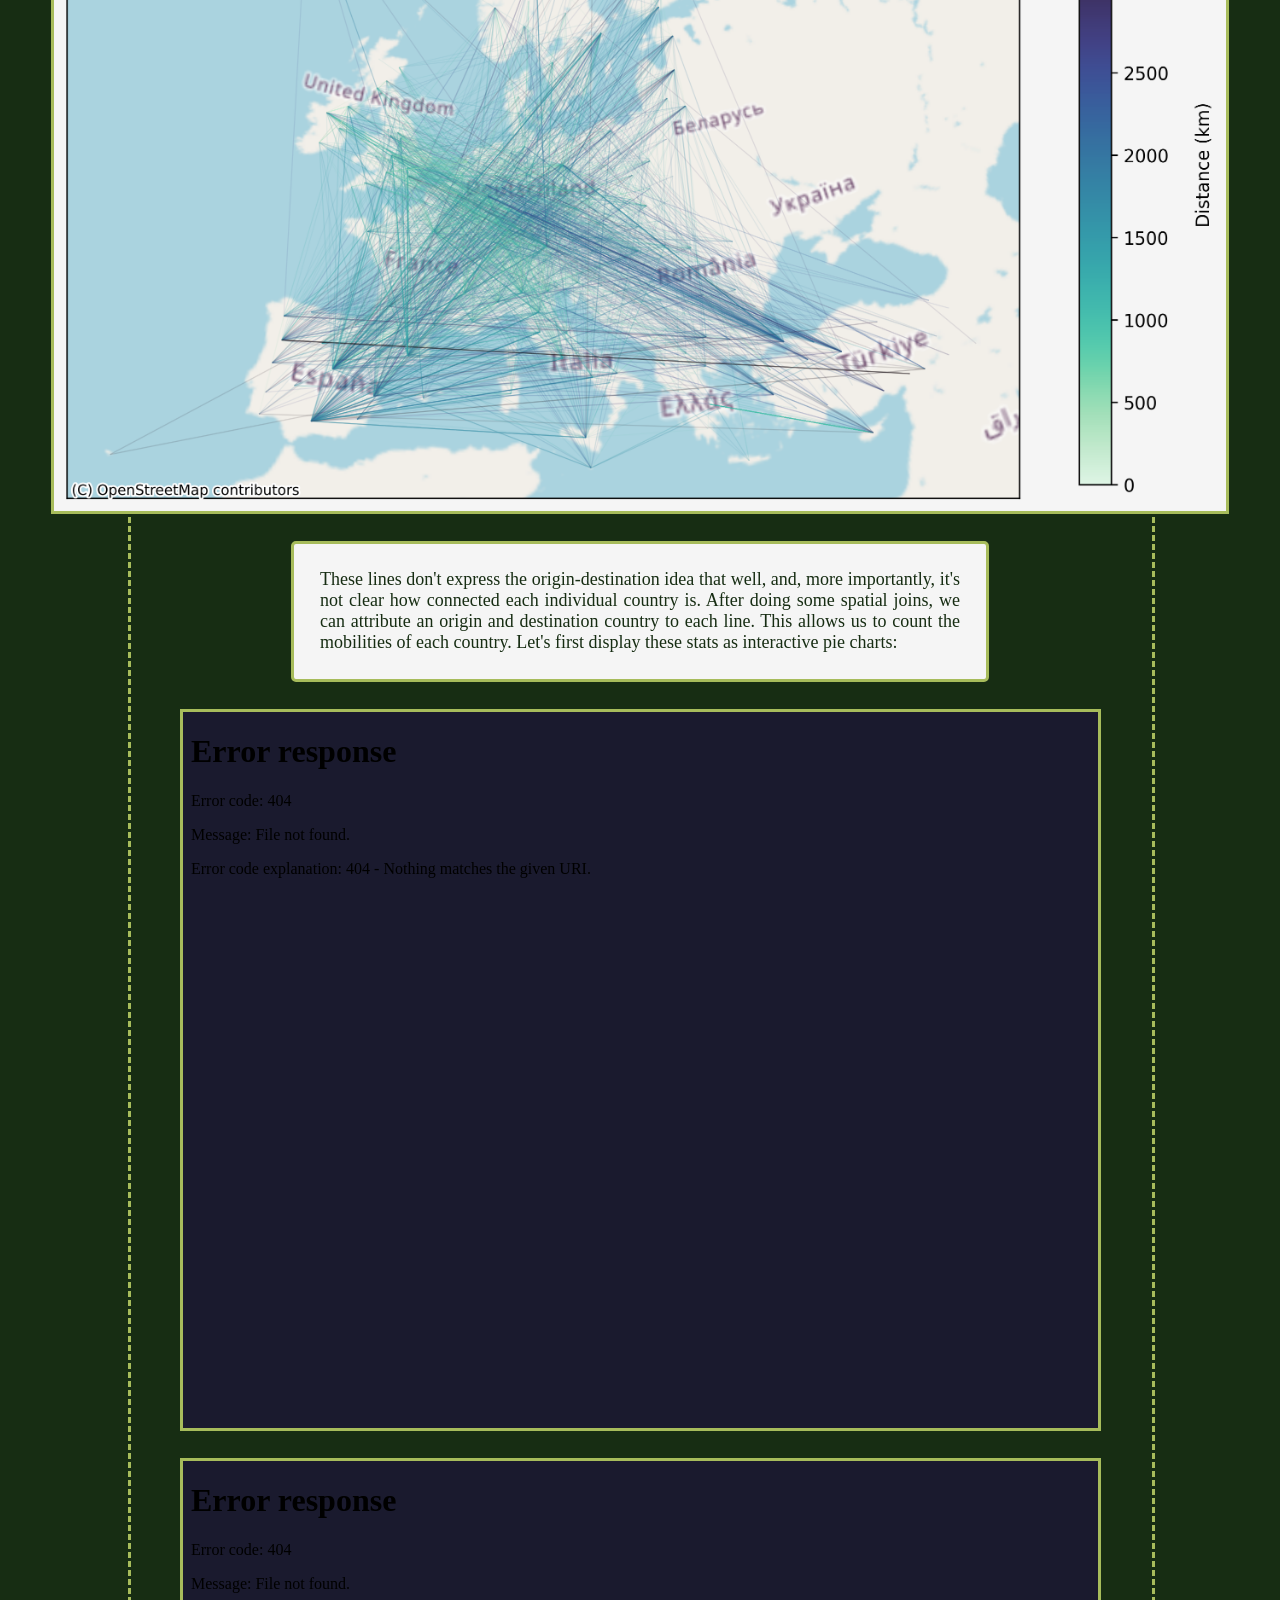
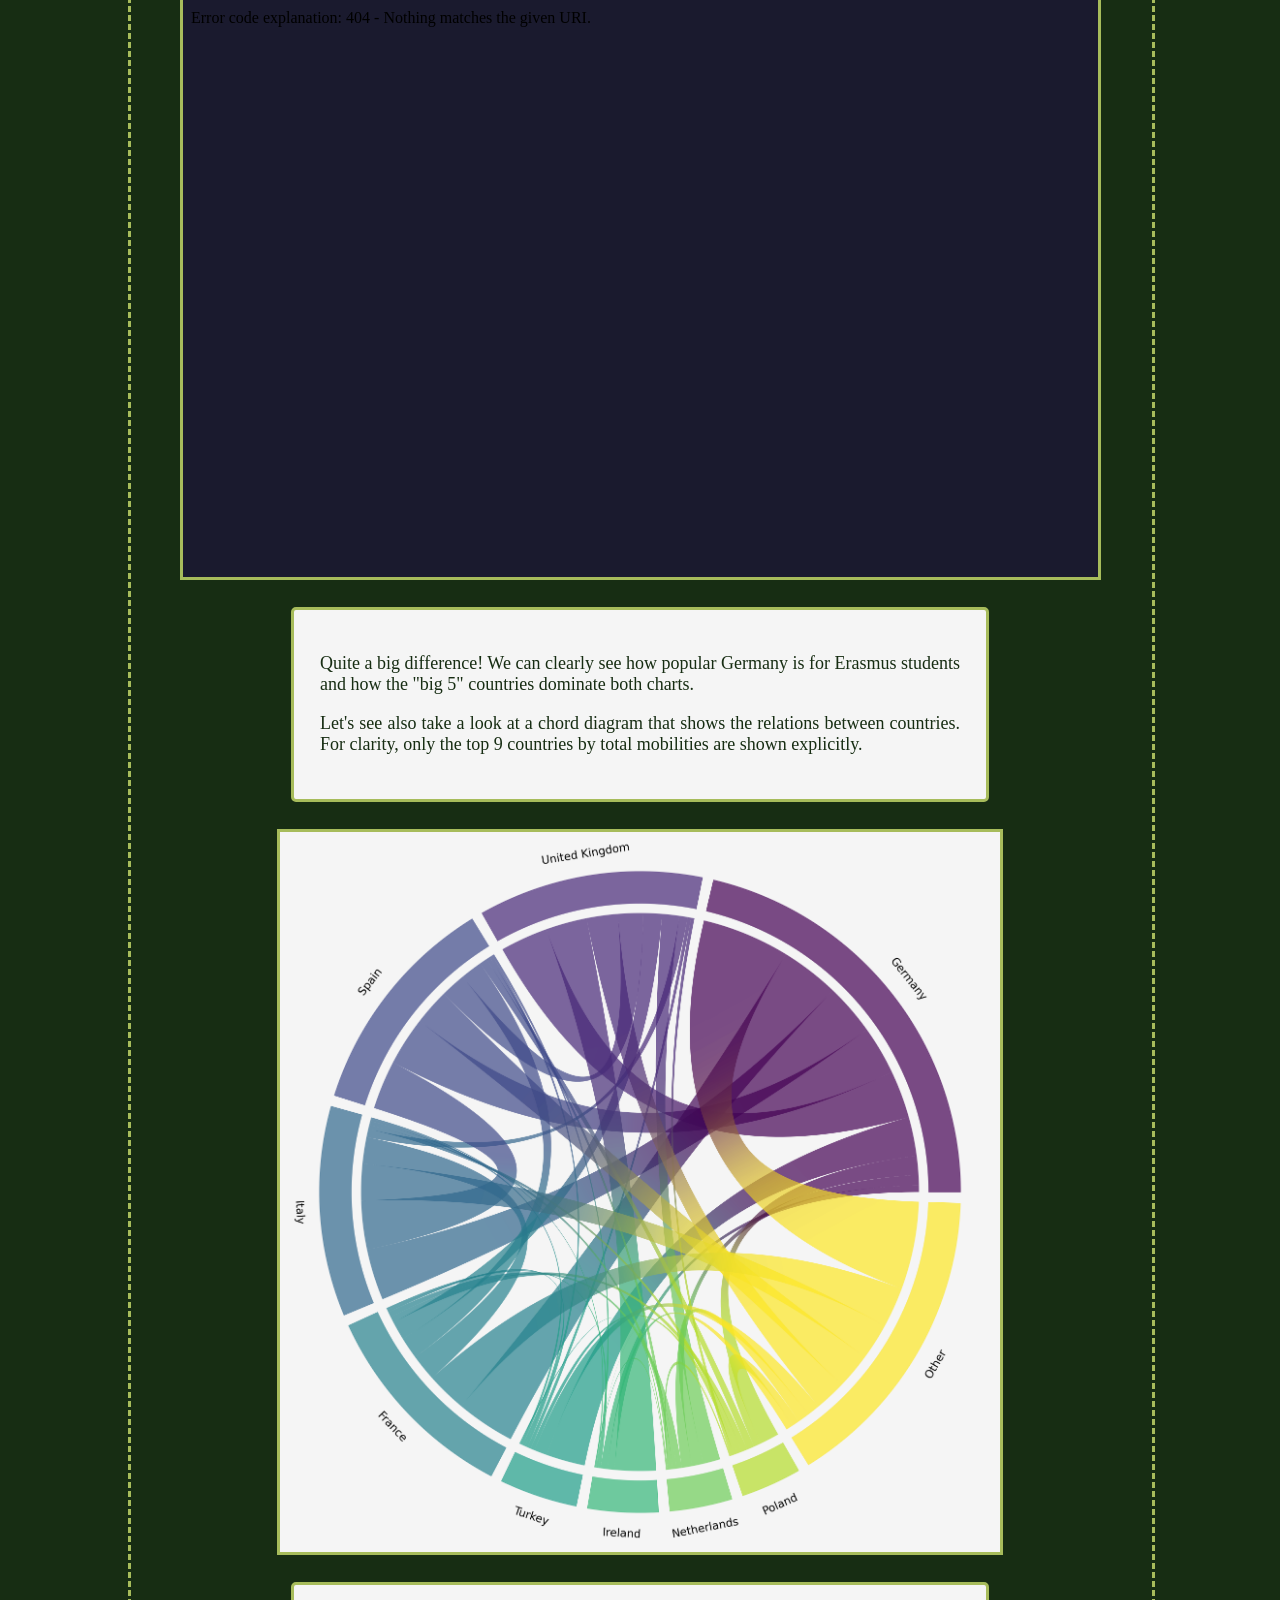
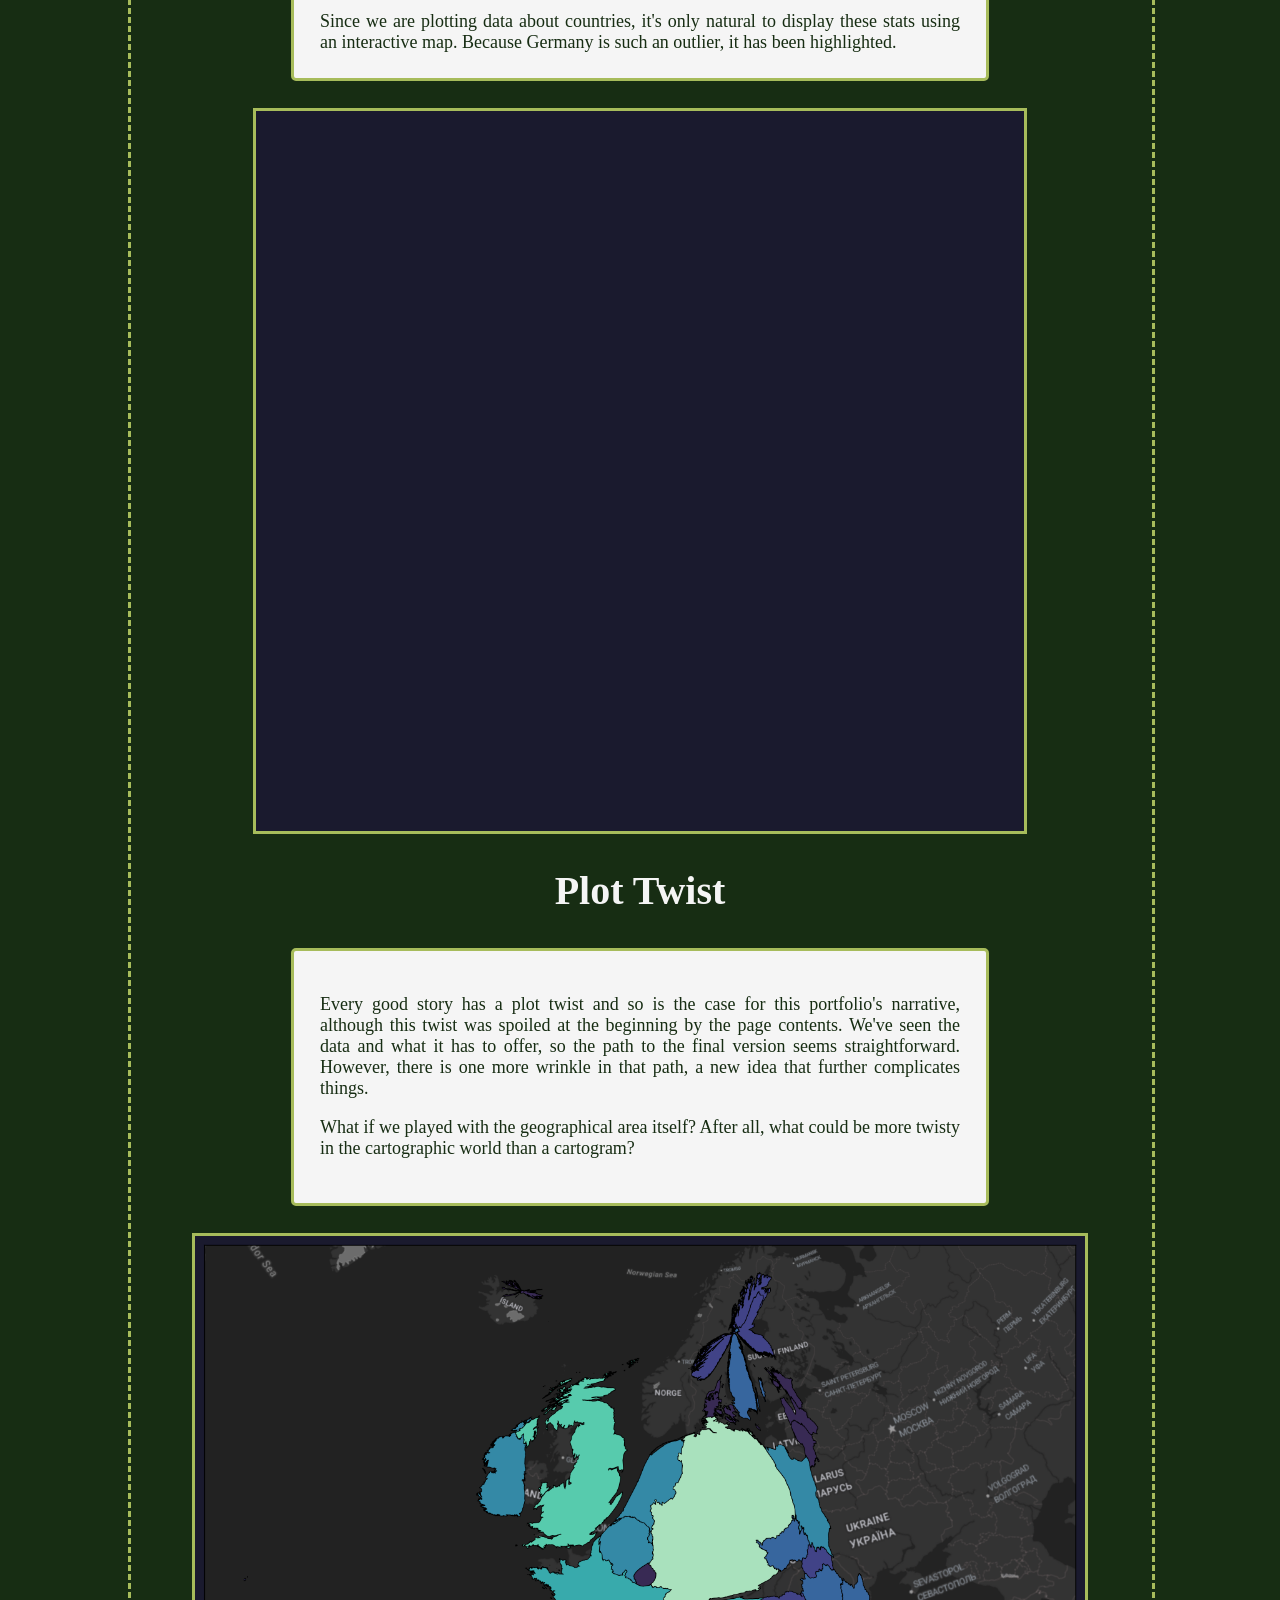
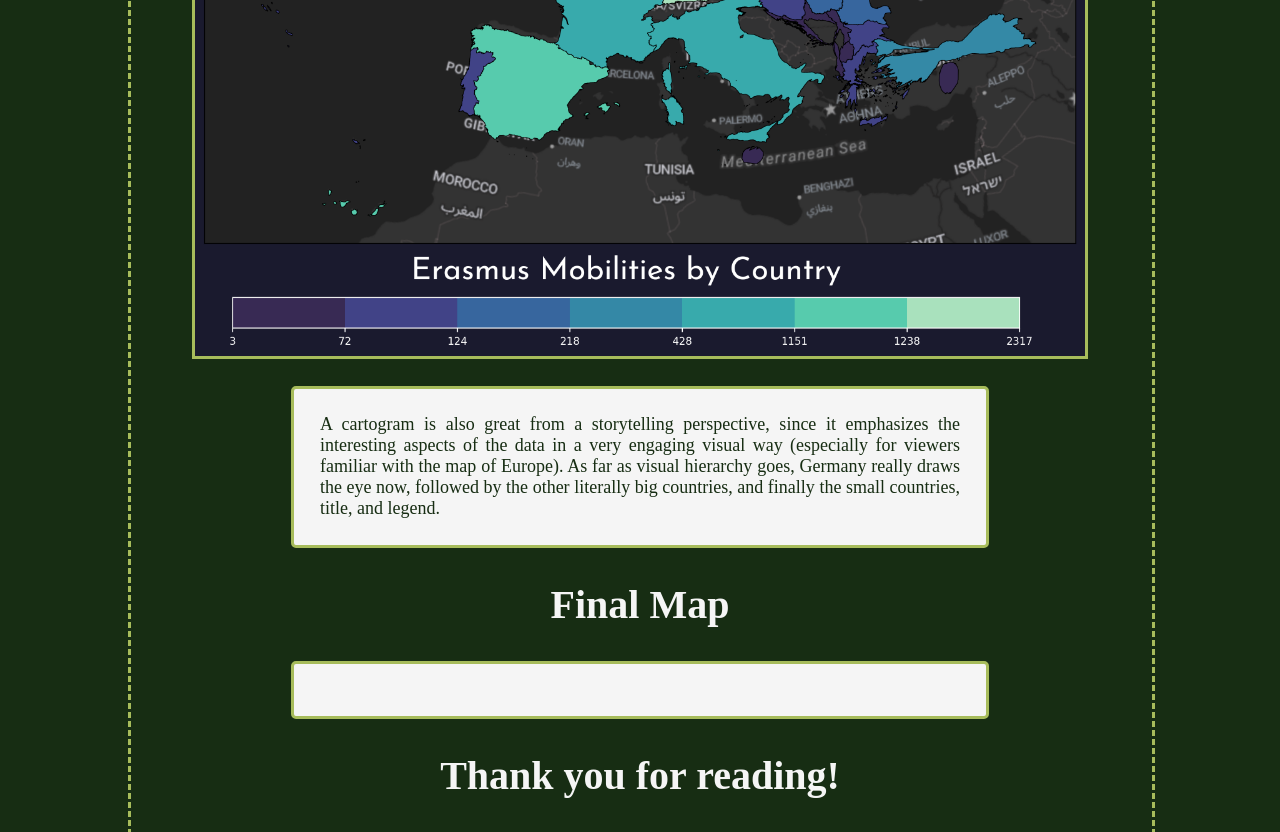
==== commit 37bc3a09: "Portfolio Cartogram" ====
--- a/portfolio/index.html
+++ b/portfolio/index.html
@@ -81,7 +81,7 @@
         After trying and failing to implement this type of clicking interaction
         using python, I came to the conclusion that something like javascript
         would be better suited for this task. As I'm more interested in
-        beautiful visualization than in GIS, I think learning cartography in js
+        beautiful visualizations than in GIS, I think learning cartography in js
         will be a great next step for my personal journey. Also, there are many
         cool maps I've seen in this course that I've yet to implement myself. I
         really think this course has helped me identify relevant map elements
@@ -90,14 +90,39 @@
       </p>
     </div>
     <h2>Project Introduction</h2>
-    <div class="card">About the data source and maps</div>
+    <div class="card">
+      <p>
+        In this project, I will be working with Erasmus mobility data from
+        <a
+          href="https://data.europa.eu/data/datasets/erasmus-mobility-raw-data?locale=en"
+          >here</a
+        >, restricted to Europe. As an international student, this dataset is
+        particularly interesting to me. I believe these mobilities are a form of
+        culture sharing among the participating countries. This project explores
+        several aspects of this dataset, with a focus on country-level
+        statistics.
+      </p>
+      <p>Without further ado, let's dive into it!</p>
+    </div>
     <h2>Data Exploration</h2>
-    <div class="card">Interesting aspects</div>
+    <div class="card">
+      As a starting point, I simply plotted the connection's between
+      universities on top of a base map. Reducing the line weight and opacity
+      helped with the clutter, but there's not much one can gleam from this
+      first map aside from the fact that the data is spread across all of
+      Europe. I have tried edge bundling as well, but it doesn'prevent the
+      hairball effect.
+    </div>
     <div class="asset">
       <img src="./assets/exploratory_map.png" />
       <img src="./assets/edgebundled_map.png" />
     </div>
-    <div class="card"></div>
+    <div class="card">
+      One thing we can easily calculate is each line's distance. This might
+      signal whether countries are more likely to have connections with their
+      neighbours. Let's visualize this distribution in the form of an
+      interactive histogram:
+    </div>
     <iframe
       class="asset"
       style="width: 60vw; height: 60vh"
@@ -105,11 +130,19 @@
     >
     </iframe>
     <div class="card">
+      As expected, long connections are rare, but the neighbour clustering is
+      not so extreme since there's quite some variation between 0 and 2000 km.
       This brings us to the first map we can gleam some relevant information
       from:
     </div>
     <img class="asset" src="./maps/distances_km.png" />
-    <div class="card">Countries</div>
+    <div class="card">
+      These lines don't express the origin-destination idea that well, and, more
+      importantly, it's not clear how connected each individual country is.
+      After doing some spatial joins, we can attribute an origin and destination
+      country to each line. This allows us to count the mobilities of each
+      country. Let's first display these stats as interactive pie charts:
+    </div>
     <iframe
       class="asset"
       style="width: 915px; height: 716px"
@@ -121,9 +154,15 @@
       src="./assets/destination_country_pie.html"
     ></iframe>
     <div class="card">
-      Quite a big difference. Let's see also take a look at a chord diagram that
-      shows the relations between countries. For clarity, only the top 9
-      countries by total mobilities are shown explicitly.
+      <p>
+        Quite a big difference! We can clearly see how popular Germany is for
+        Erasmus students and how the "big 5" countries dominate both charts.
+      </p>
+      <p>
+        Let's see also take a look at a chord diagram that shows the relations
+        between countries. For clarity, only the top 9 countries by total
+        mobilities are shown explicitly.
+      </p>
     </div>
     <img class="asset" src="./assets/mobilities_chord.png" />
     <div class="card">
@@ -152,6 +191,15 @@
         could be more twisty in the cartographic world than a cartogram?
       </p>
     </div>
+    <img class="asset" src="./maps/countries_cartogram.png" />
+    <div class="card">
+      A cartogram is also great from a storytelling perspective, since it
+      emphasizes the interesting aspects of the data in a very engaging visual
+      way (especially for viewers familiar with the map of Europe). As far as
+      visual hierarchy goes, Germany really draws the eye now, followed by the
+      other literally big countries, and finally the small countries, title, and
+      legend.
+    </div>
     <h2>Final Map</h2>
     <div class="card"></div>
     <h2>Thank you for reading!</h2>
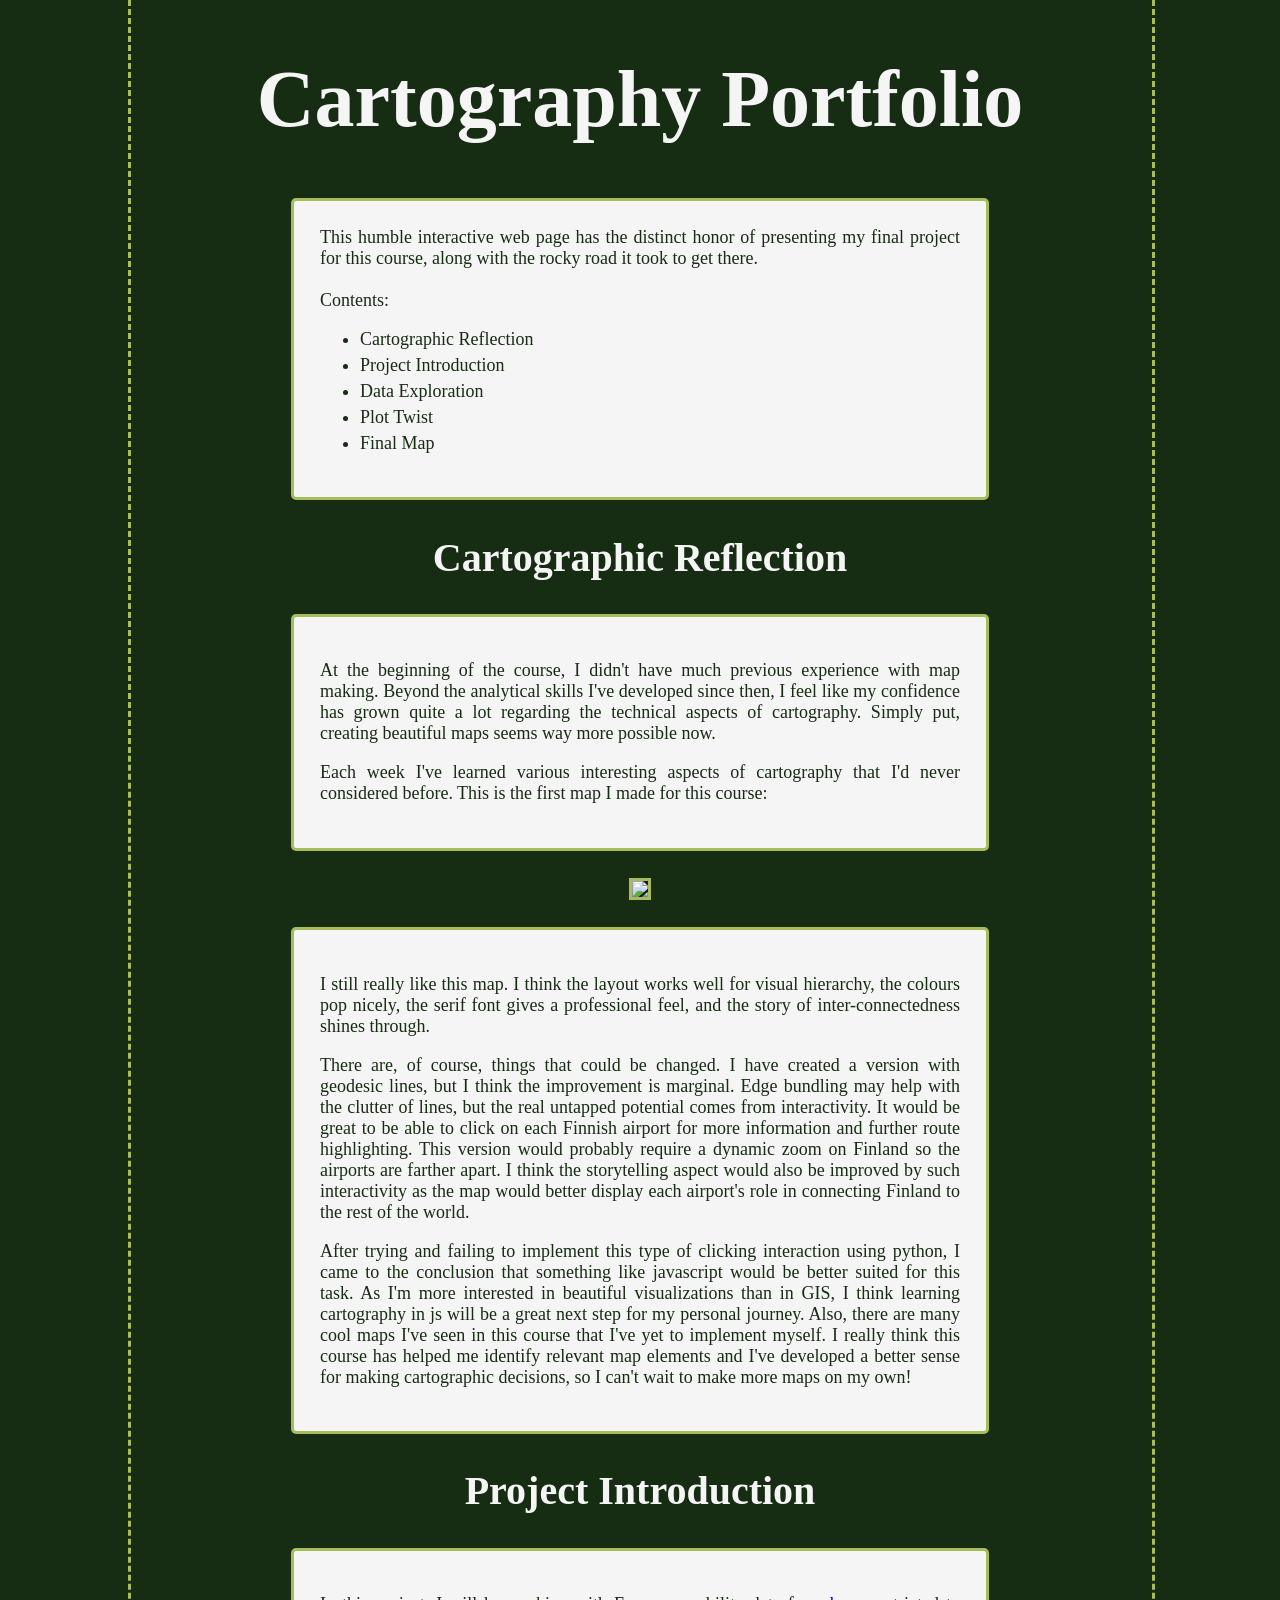
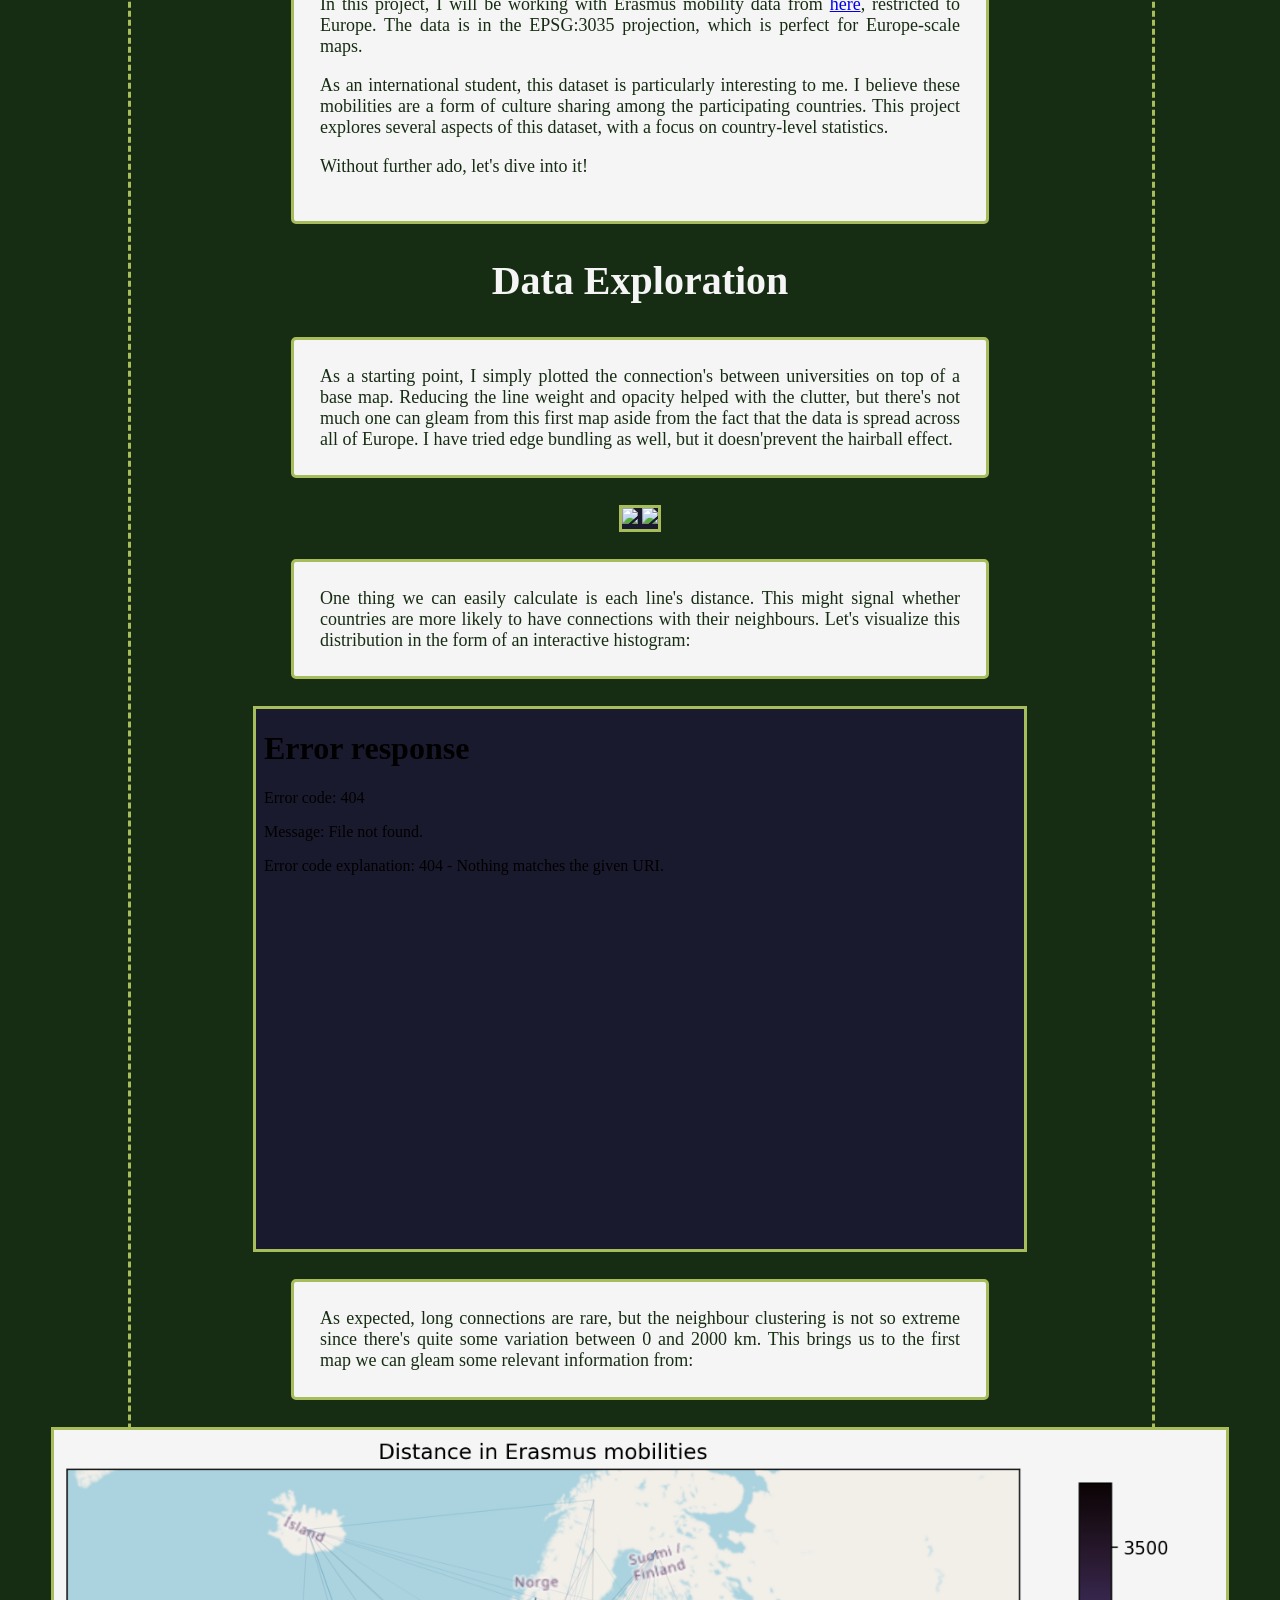
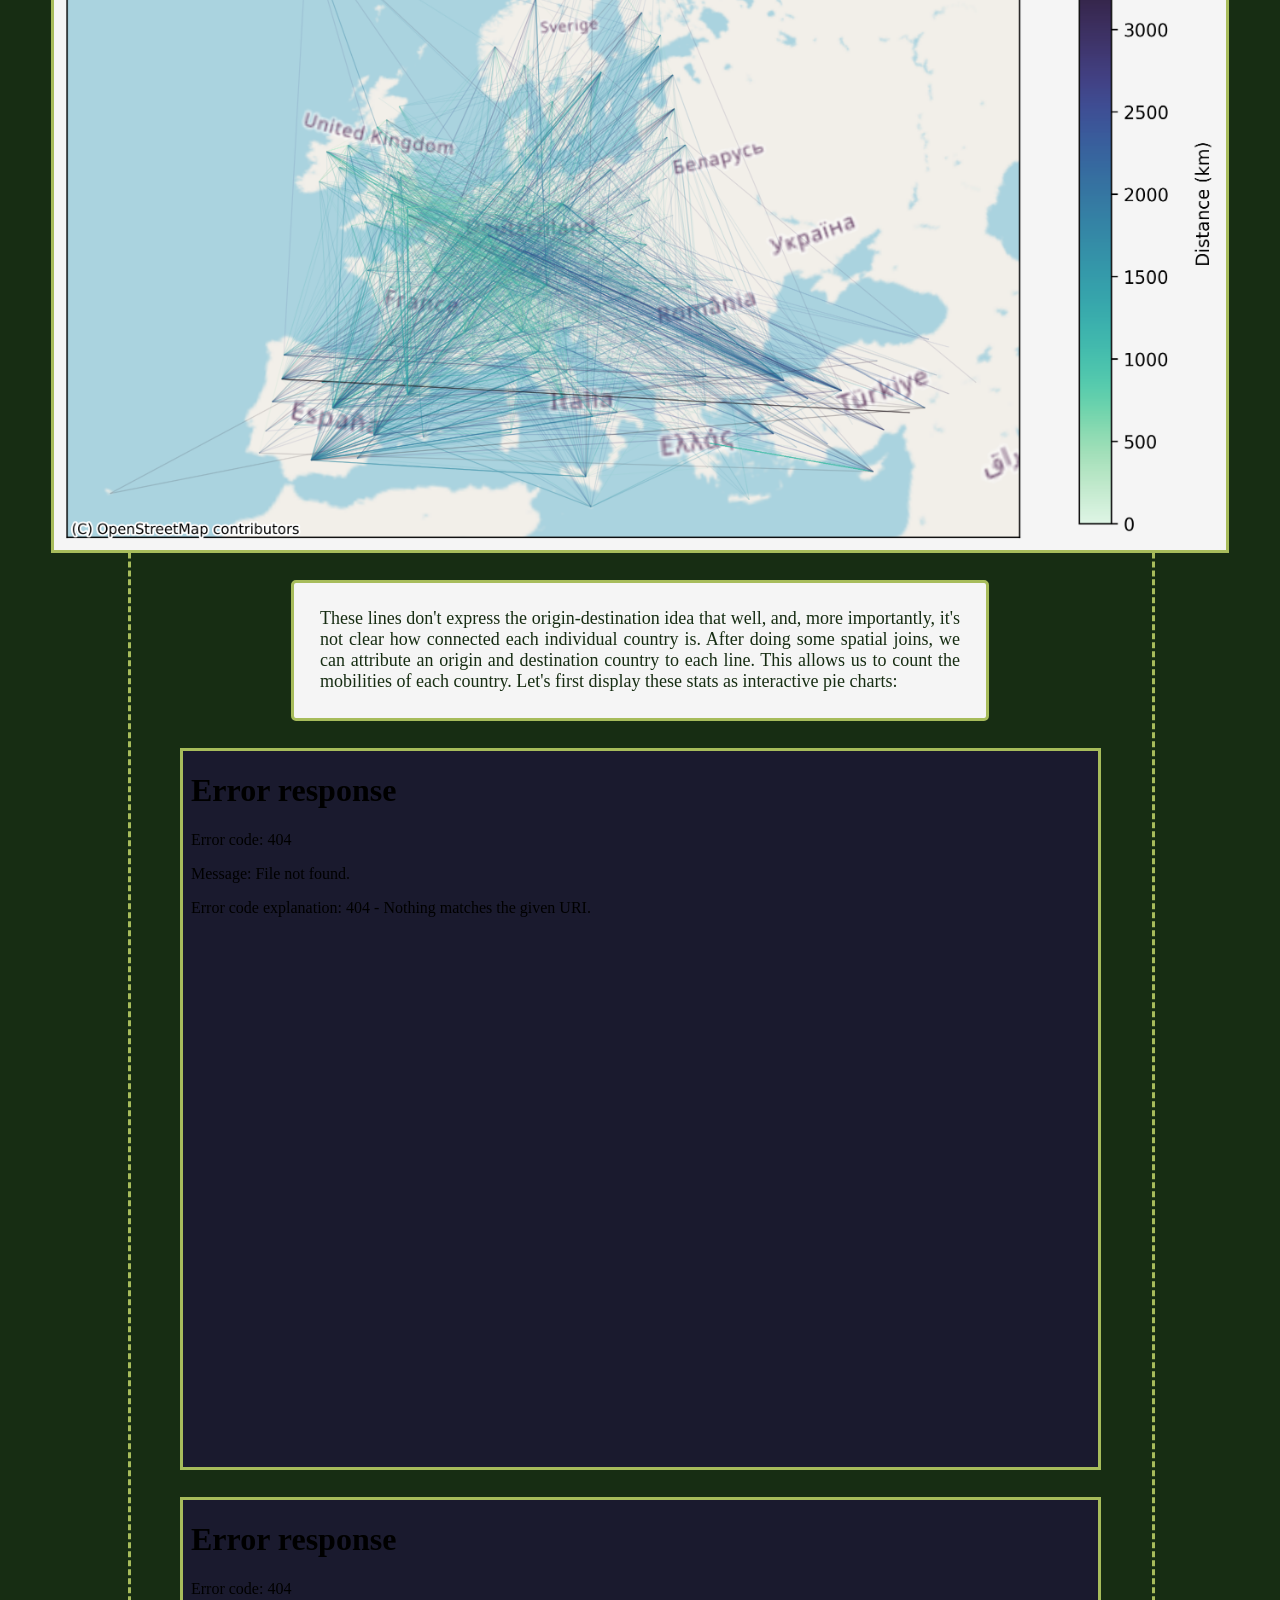
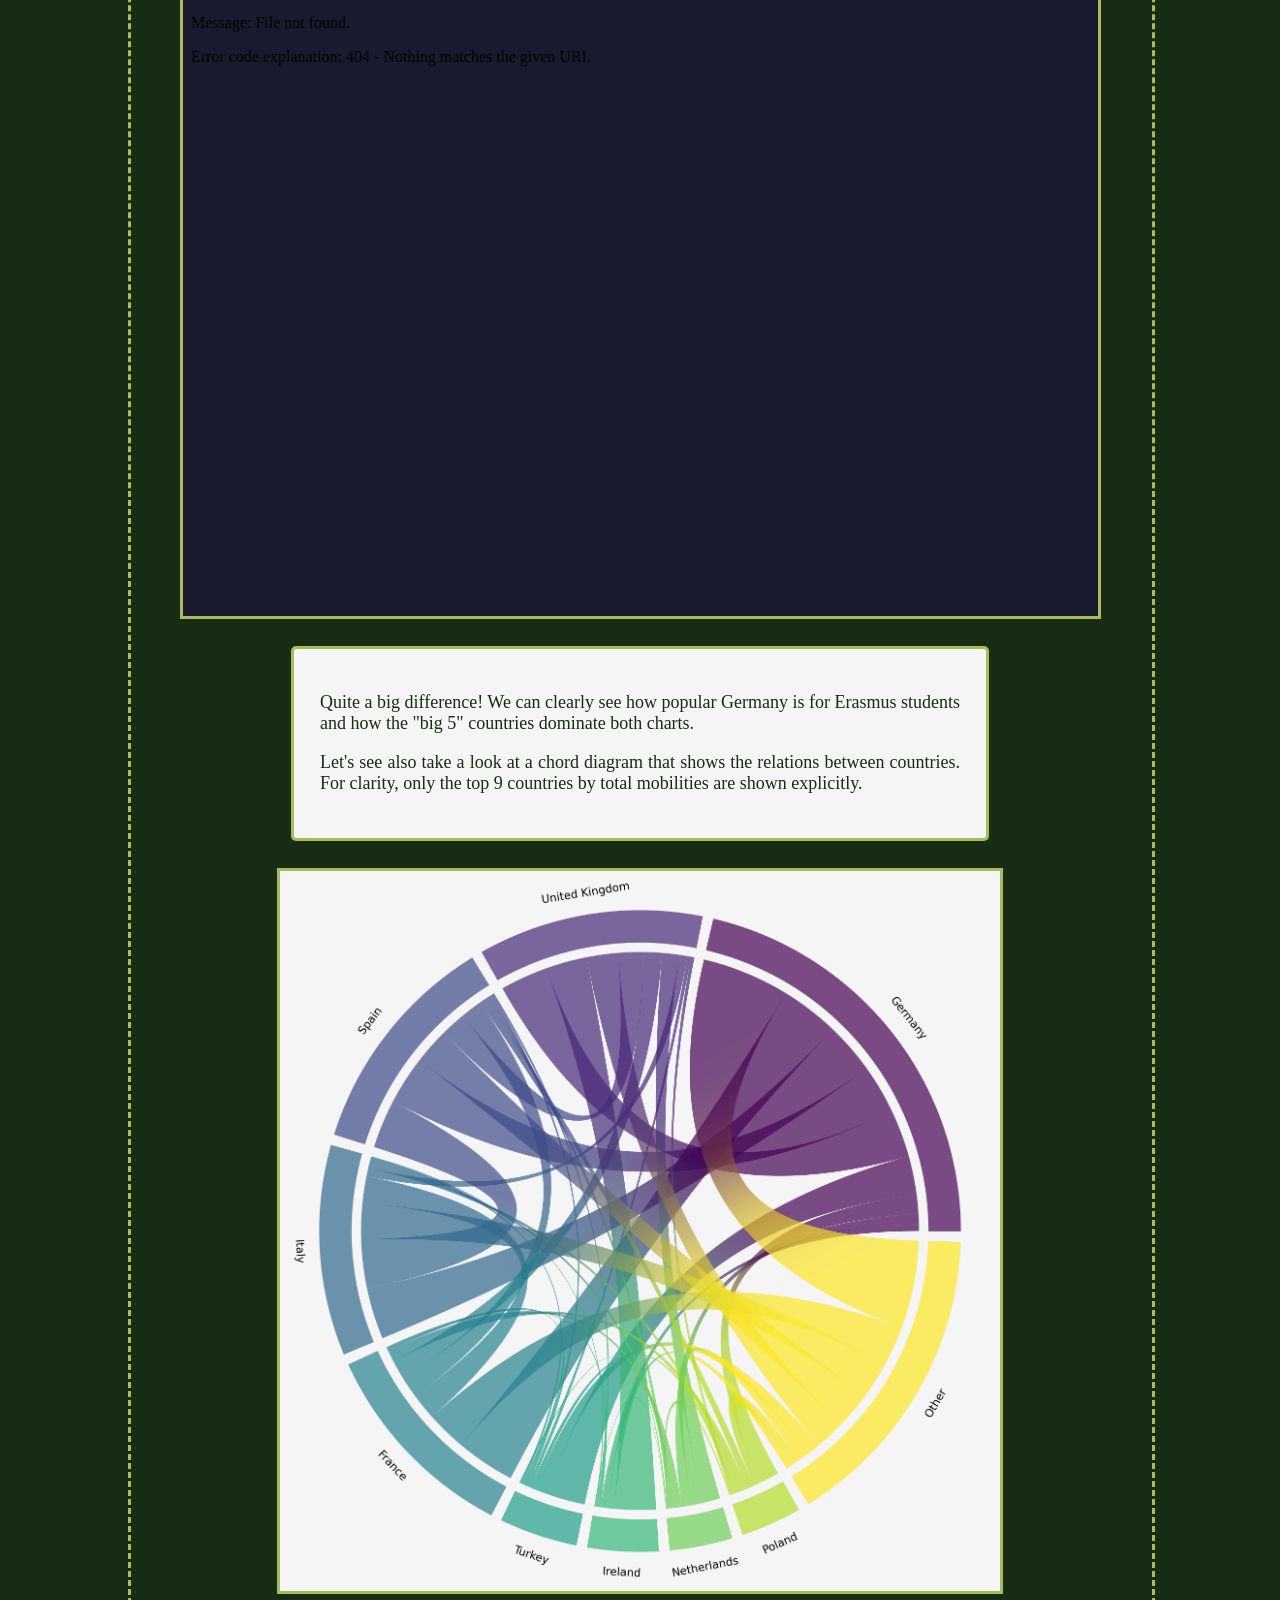
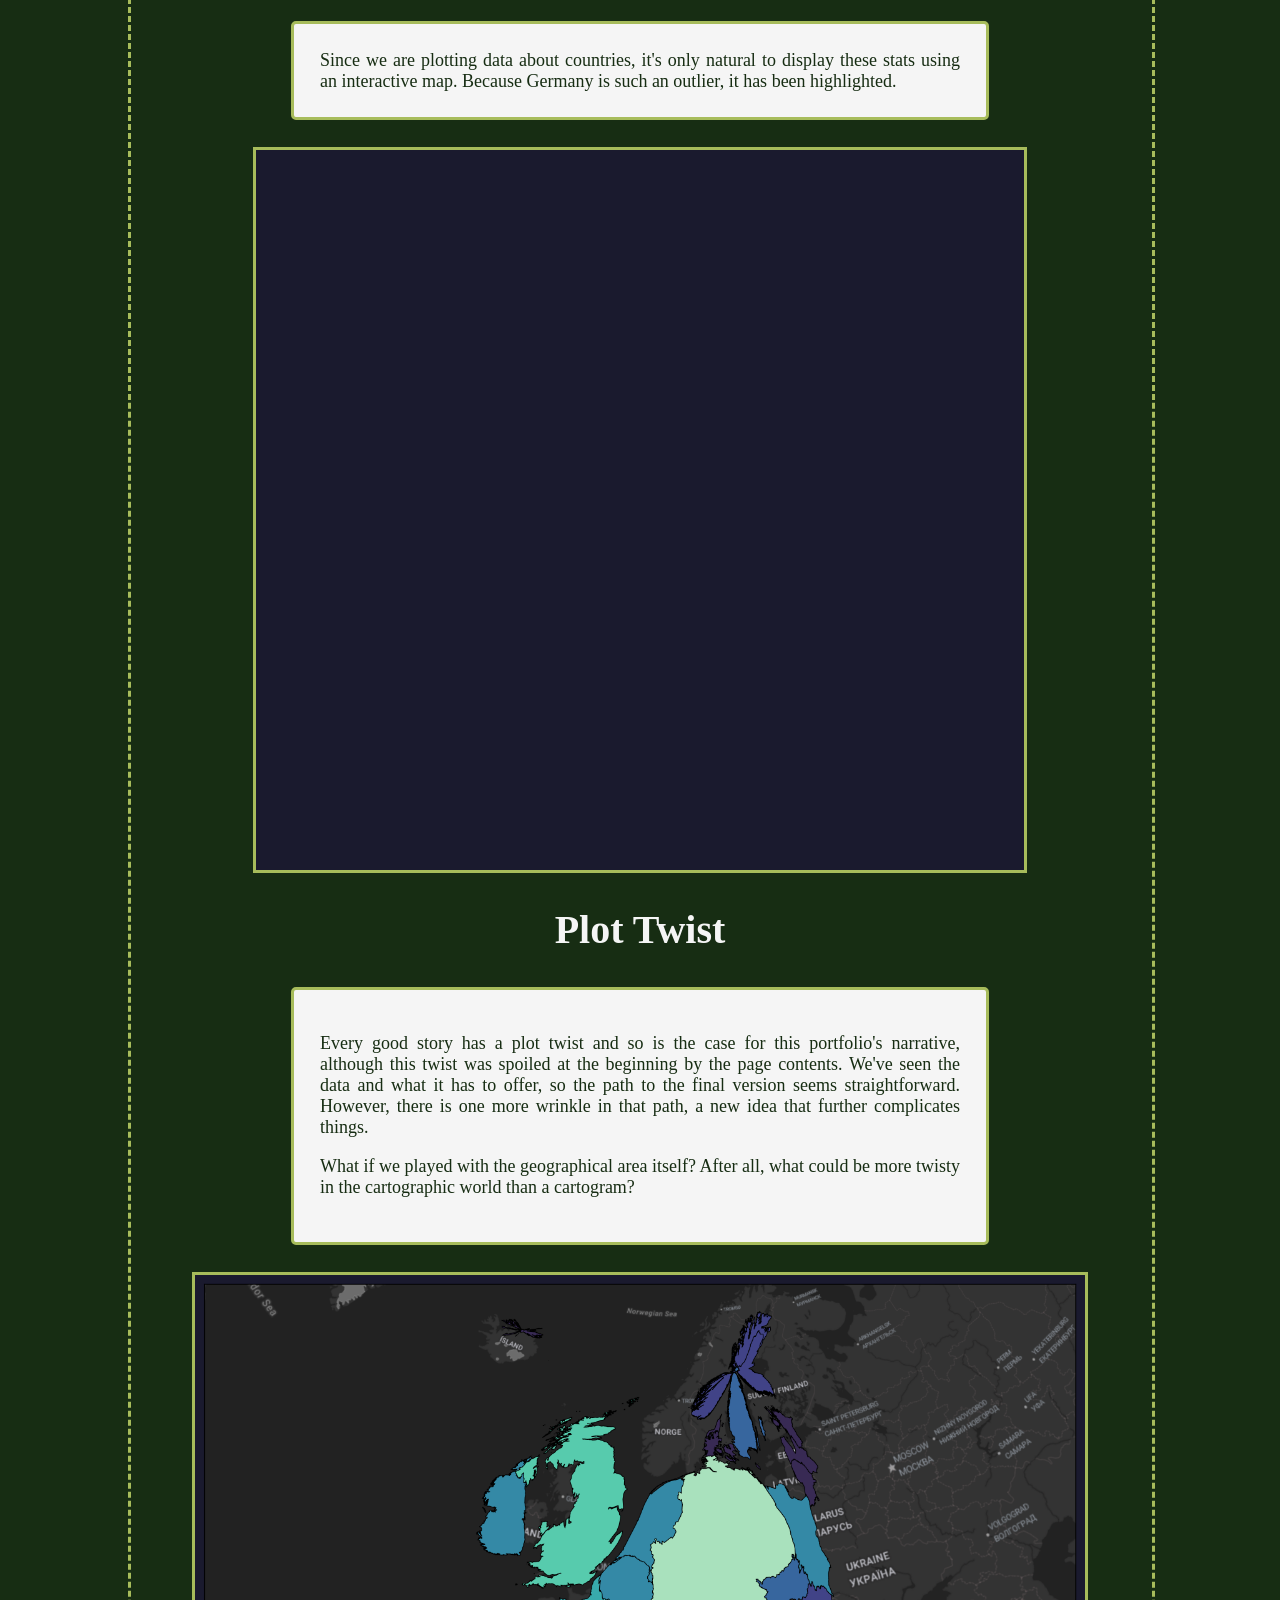
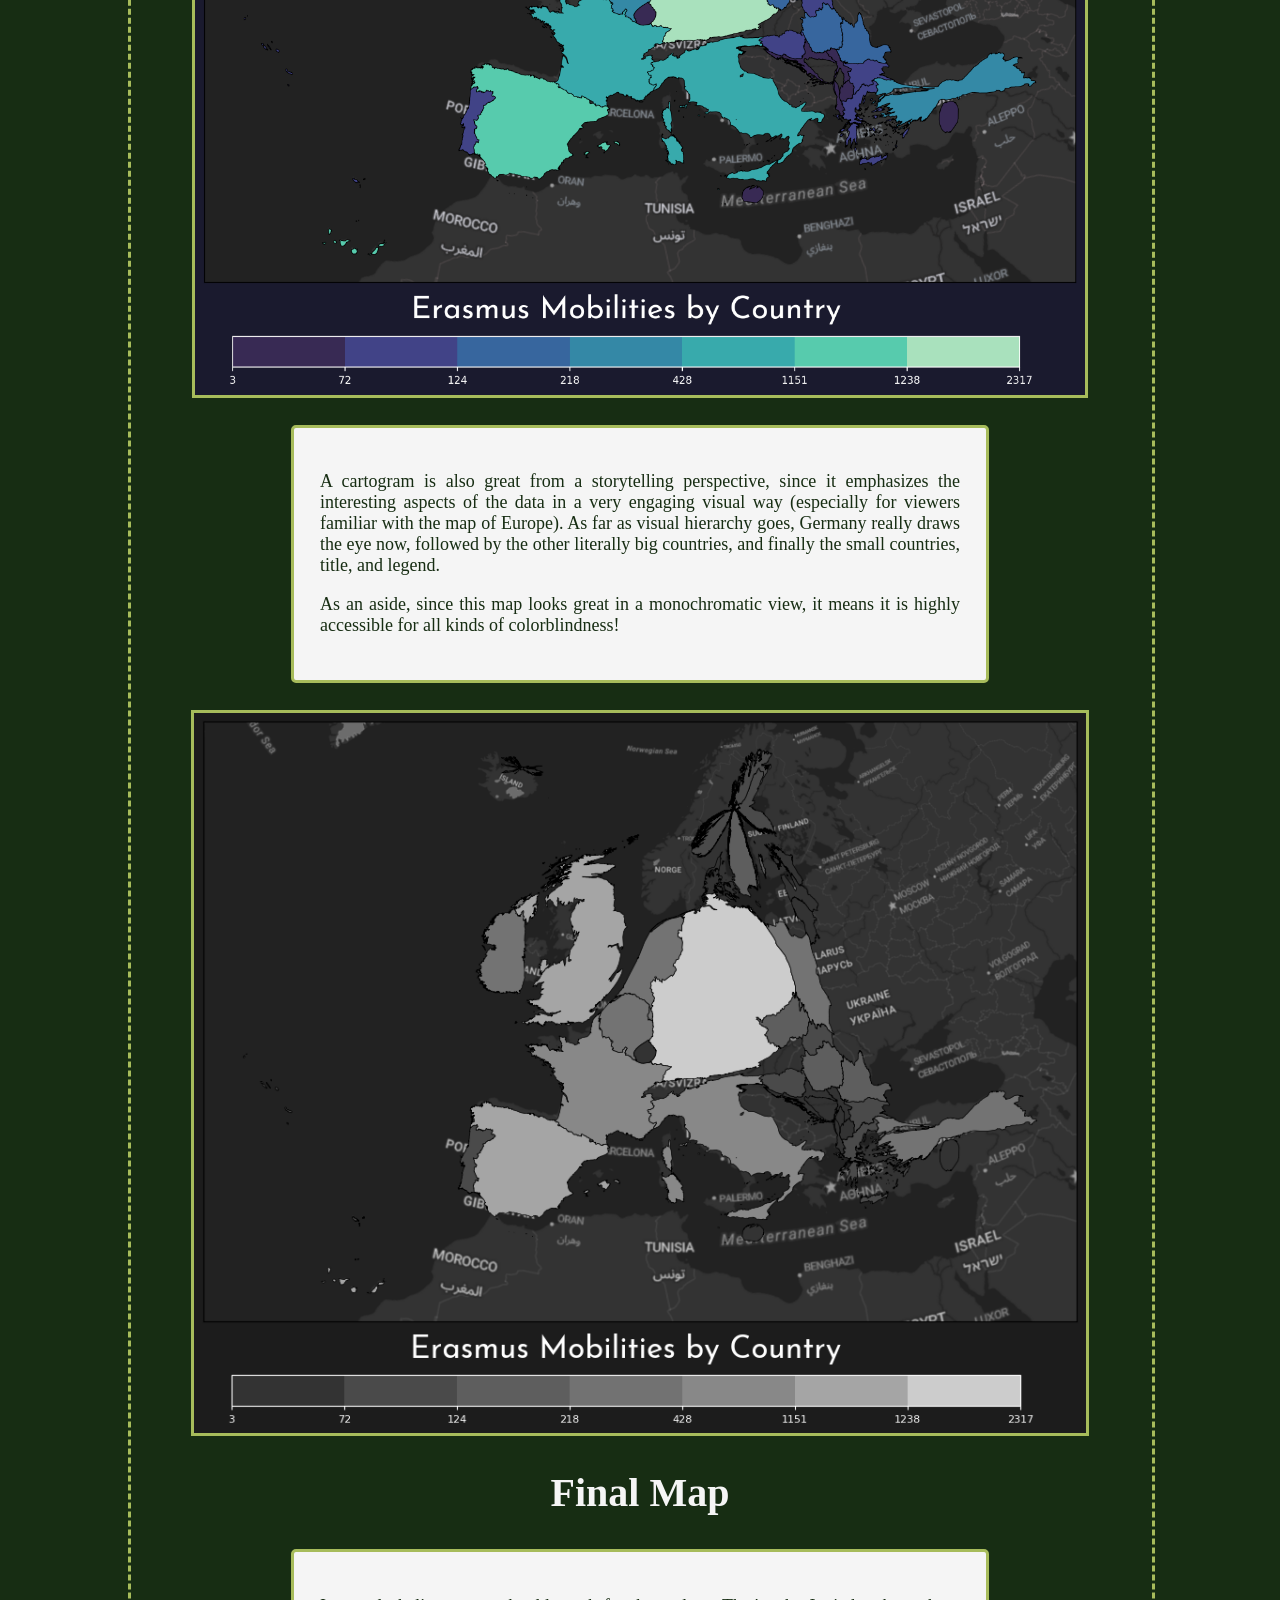
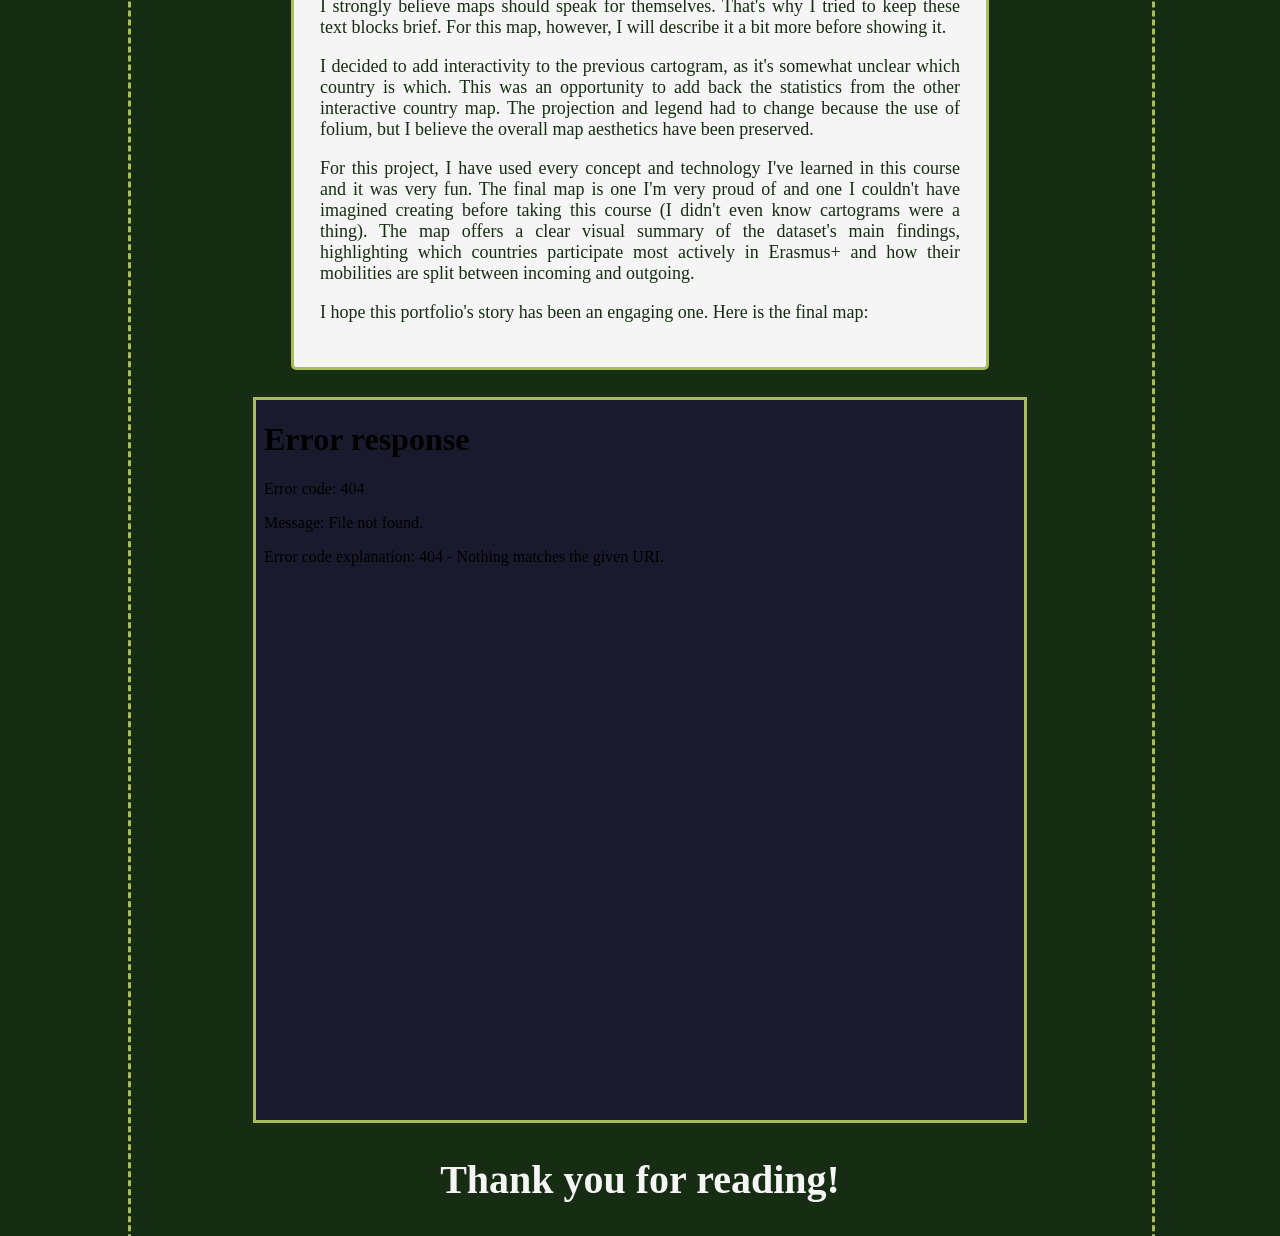
==== commit 7128d9f1: "Portfolio Final" ====
--- a/portfolio/index.html
+++ b/portfolio/index.html
@@ -96,11 +96,14 @@
         <a
           href="https://data.europa.eu/data/datasets/erasmus-mobility-raw-data?locale=en"
           >here</a
-        >, restricted to Europe. As an international student, this dataset is
-        particularly interesting to me. I believe these mobilities are a form of
-        culture sharing among the participating countries. This project explores
-        several aspects of this dataset, with a focus on country-level
-        statistics.
+        >, restricted to Europe. The data is in the EPSG:3035 projection, which
+        is perfect for Europe-scale maps.
+      </p>
+      <p>
+        As an international student, this dataset is particularly interesting to
+        me. I believe these mobilities are a form of culture sharing among the
+        participating countries. This project explores several aspects of this
+        dataset, with a focus on country-level statistics.
       </p>
       <p>Without further ado, let's dive into it!</p>
     </div>
@@ -193,15 +196,58 @@
     </div>
     <img class="asset" src="./maps/countries_cartogram.png" />
     <div class="card">
-      A cartogram is also great from a storytelling perspective, since it
-      emphasizes the interesting aspects of the data in a very engaging visual
-      way (especially for viewers familiar with the map of Europe). As far as
-      visual hierarchy goes, Germany really draws the eye now, followed by the
-      other literally big countries, and finally the small countries, title, and
-      legend.
-    </div>
+      <p>
+        A cartogram is also great from a storytelling perspective, since it
+        emphasizes the interesting aspects of the data in a very engaging visual
+        way (especially for viewers familiar with the map of Europe). As far as
+        visual hierarchy goes, Germany really draws the eye now, followed by the
+        other literally big countries, and finally the small countries, title,
+        and legend.
+      </p>
+      <p>
+        As an aside, since this map looks great in a monochromatic view, it
+        means it is highly accessible for all kinds of colorblindness!
+      </p>
+    </div>
+    <img
+      class="asset"
+      src="./maps/cartogram_monochromatic.png"
+      style="margin-bottom: 0"
+    />
     <h2>Final Map</h2>
-    <div class="card"></div>
+    <div class="card">
+      <p>
+        I strongly believe maps should speak for themselves. That's why I tried
+        to keep these text blocks brief. For this map, however, I will describe
+        it a bit more before showing it.
+      </p>
+      <p>
+        I decided to add interactivity to the previous cartogram, as it's
+        somewhat unclear which country is which. This was an opportunity to add
+        back the statistics from the other interactive country map. The
+        projection and legend had to change because the use of folium, but I
+        believe the overall map aesthetics have been preserved.
+      </p>
+      <p>
+        For this project, I have used every concept and technology I've learned
+        in this course and it was very fun. The final map is one I'm very proud
+        of and one I couldn't have imagined creating before taking this course
+        (I didn't even know cartograms were a thing). The map offers a clear
+        visual summary of the dataset's main findings, highlighting which
+        countries participate most actively in Erasmus+ and how their mobilities
+        are split between incoming and outgoing.
+      </p>
+      <p>
+        I hope this portfolio's story has been an engaging one. Here is the
+        final map:
+      </p>
+    </div>
+    <iframe
+      class="asset"
+      style="width: 60vw; height: 80vh; margin-bottom: 0"
+      src="./maps/erasmus_cartogram.html"
+    >
+    </iframe>
     <h2>Thank you for reading!</h2>
   </body>
 </html>
